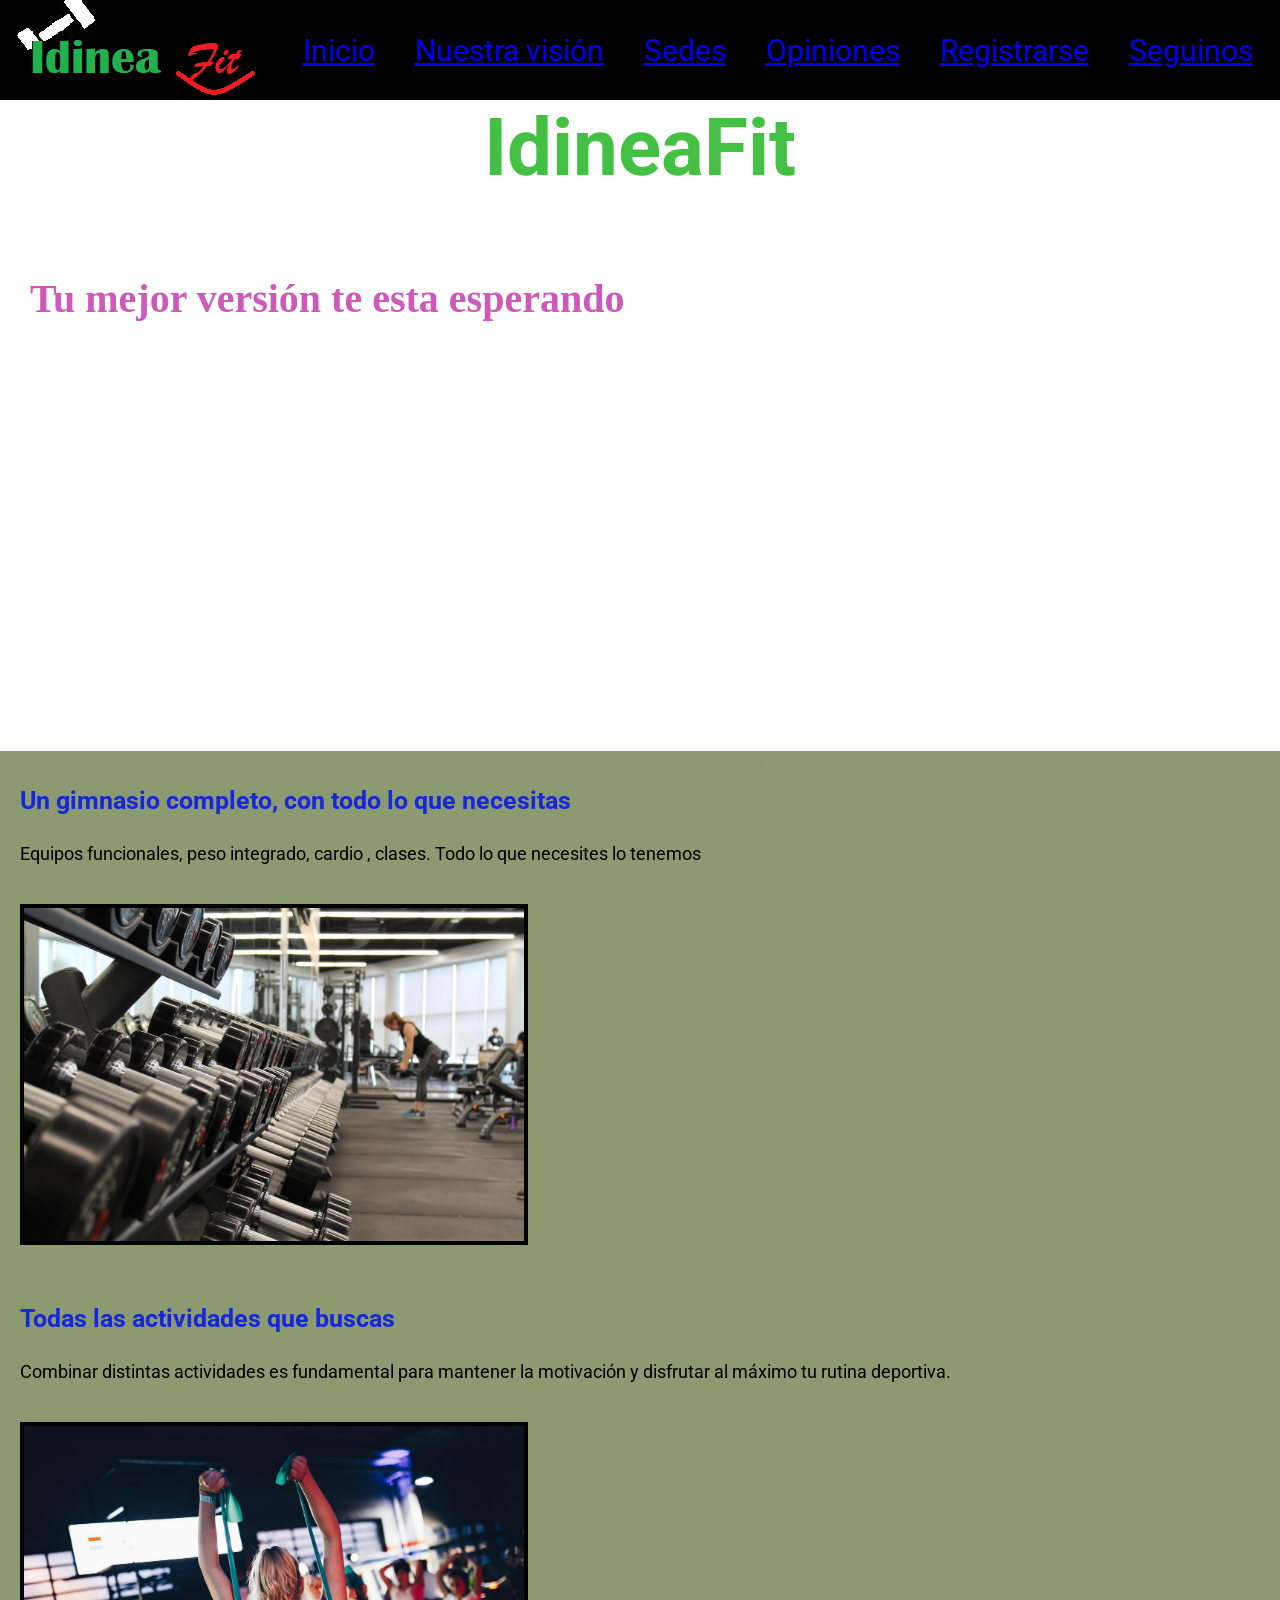
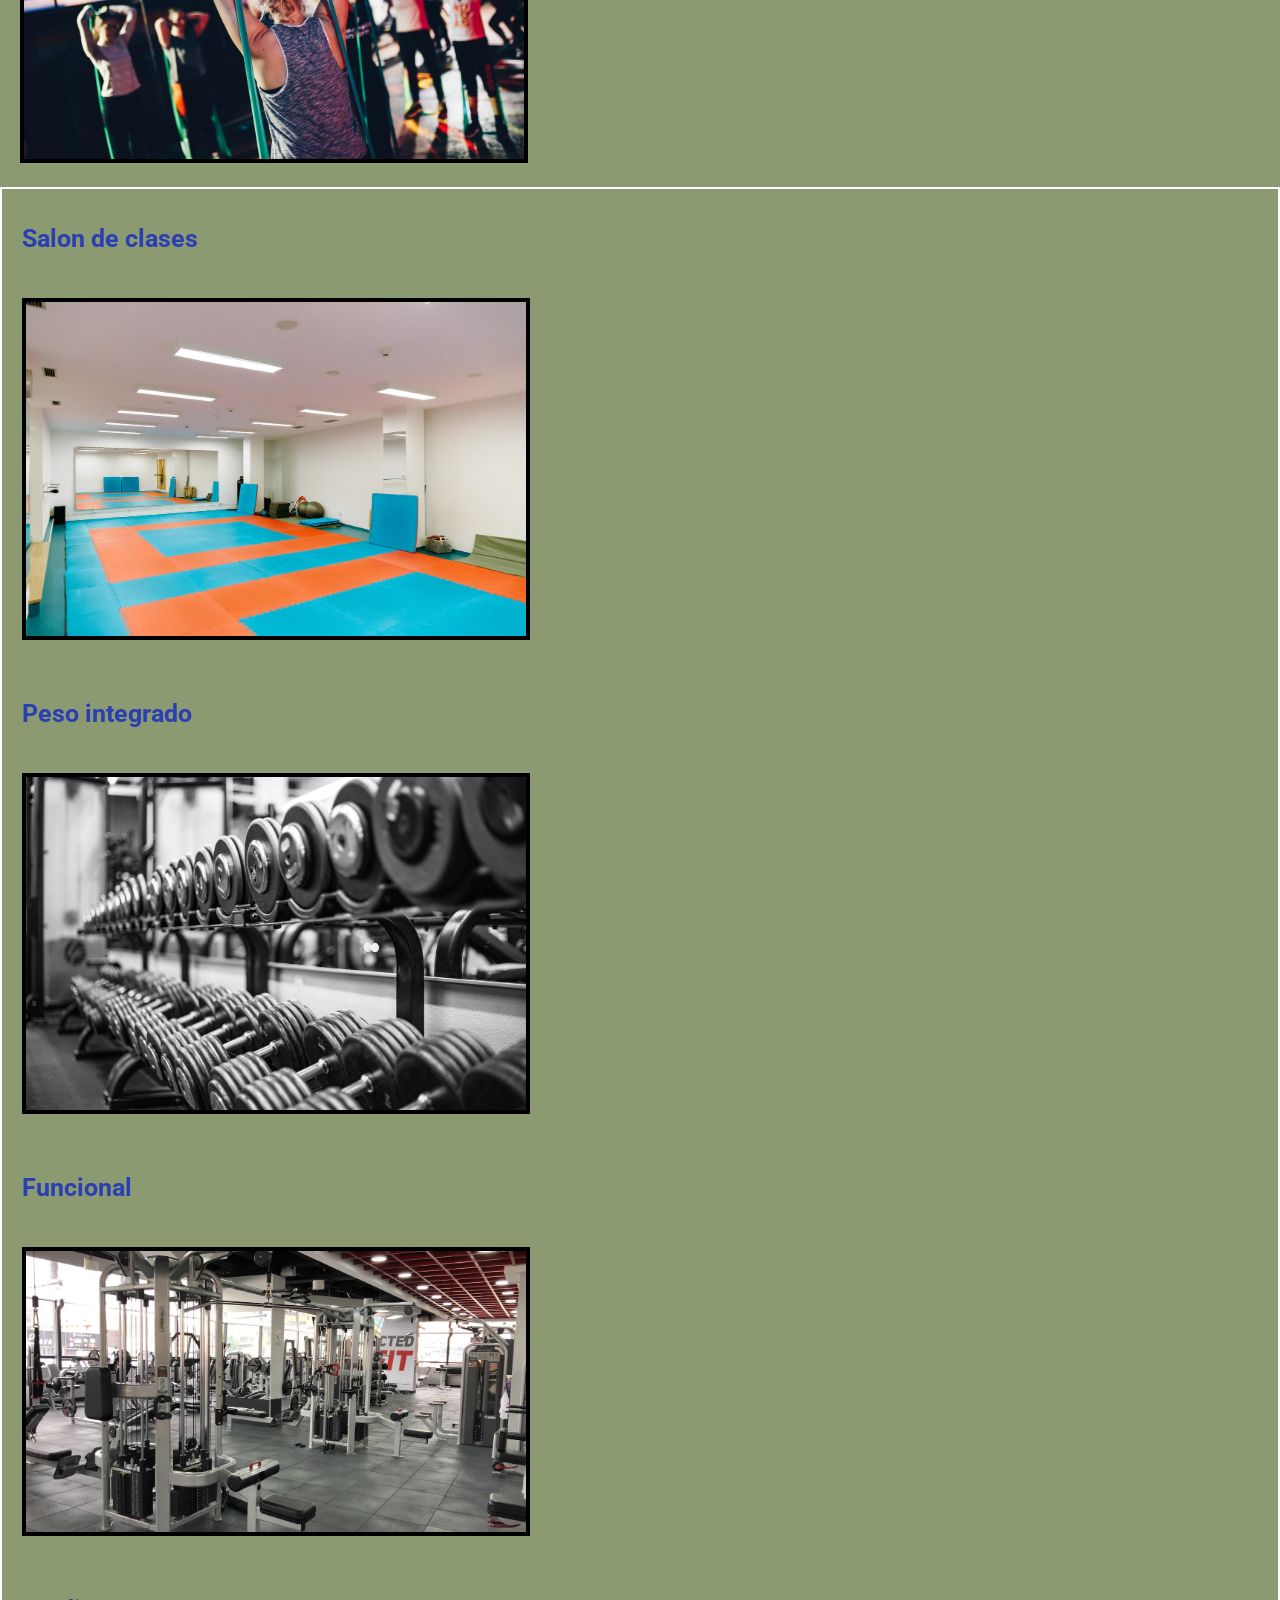
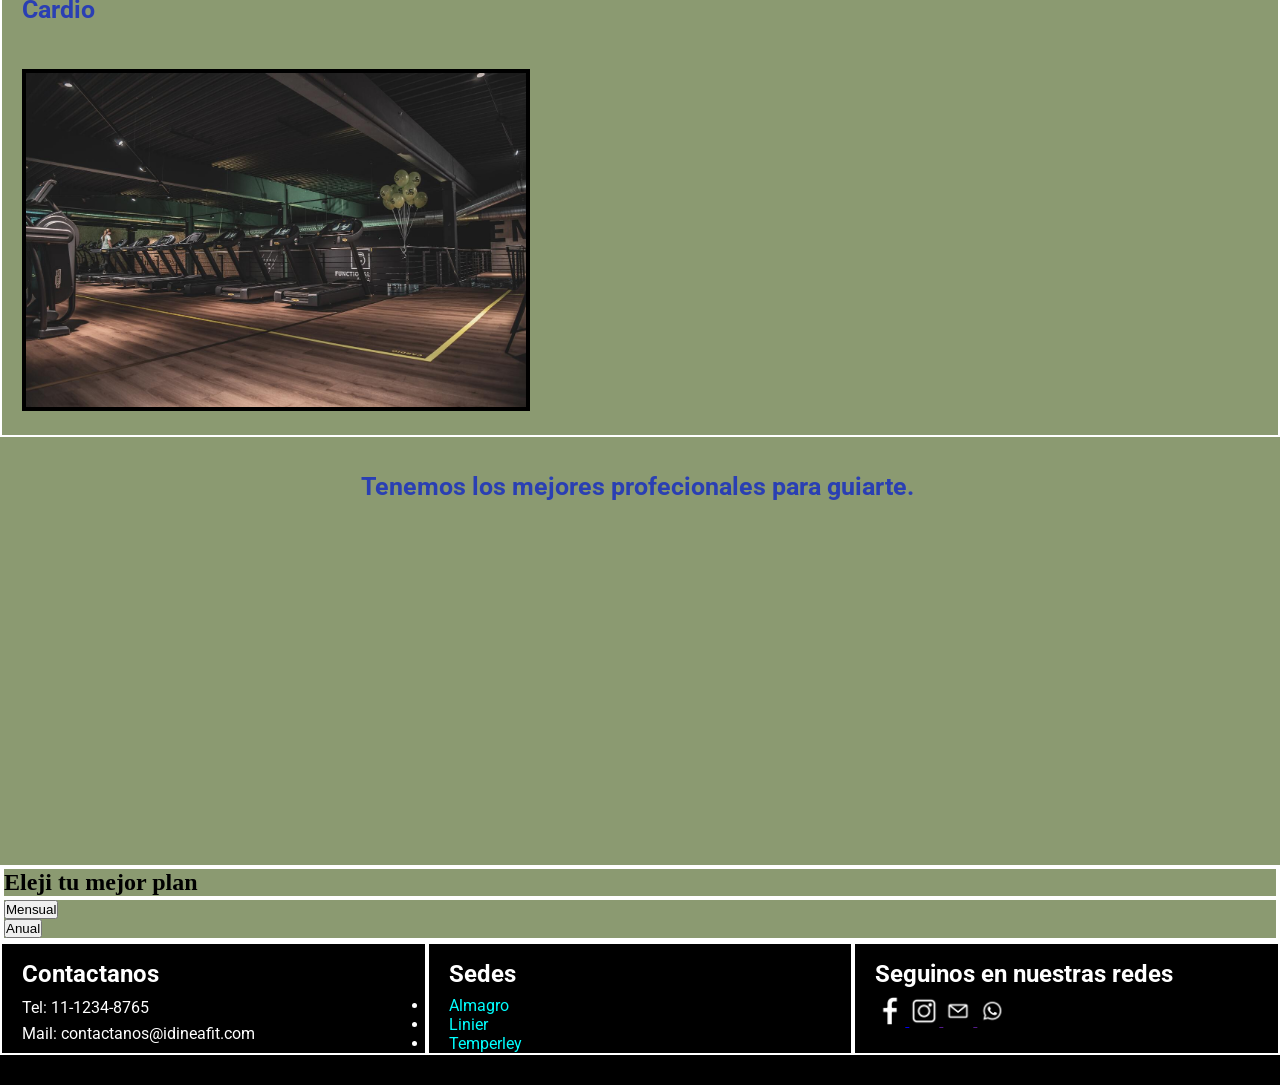
==== index.html @ 0bb71ebc "Comienzo de preentrega2" ====
<!DOCTYPE html>
<html lang="es">
<head>
    <meta charset="UTF-8">
    <meta http-equiv="X-UA-Compatible" content="IE=edge">
    <meta name="viewport" content="width=device-width, initial-scale=1.0">
    <link rel="shortcut icon" href="./recursos/iconos/pesa.png" type="image/x-icon">
    <link rel="stylesheet" href="./css/estilo.css">

    <title>IdineaFit</title>
</head>

<body>
    <nav class="navbar">
        <a href="#"><img src="./recursos/iconos/Idinea-logo.png" alt="logo-IdineaFit"></a>
        <ul class="navbar-list">
            <li class="navbar-list__link"><a href="#">Inicio</a></li>
            <li class="navbar-list__link"><a href="./sitio/nuestra-visión.html">Nuestra visión</a></li>
            <li class="navbar-list__link"><a href="./sitio/sedes.html">Sedes</a></li>
            <li class="navbar-list__link"><a href="./sitio/opiniones.html">Opiniones</a></li>
            <li class="navbar-list__link"><a href="./sitio/registrarse.html">Registrarse</a></li>
            <li class="navbar-list__link"><a href="#redes">Seguinos</a></li>
        </ul>  
    </nav>

    <header class="estilo-header">
        <h1>IdineaFit</h1>
        <p>Tu mejor versión te esta esperando</p>
        <!--antes era una imagen, ahora lo coloque como fondo en css
        <img src="./Recursos/Imagenes/prin_Gimnasio.jpg" alt="foto-ejercitando" width="1300px">-->
    </header>

    <main>
        <section >
            <article>
                <h2>Un gimnasio completo, con todo lo que necesitas</h2>
                <p>Equipos funcionales, peso integrado, cardio , clases. Todo lo que necesites lo tenemos</p>
                <img src="./recursos/imagenes/TodoNecesitas_Gimnasio.jpg" alt="equipos-gimnasio" width="500px">
            </article>
            <article>
                <h2>Todas las actividades que buscas</h2>
                <p>Combinar distintas actividades es fundamental para mantener la motivación y disfrutar al máximo tu rutina deportiva.</p>
                <img src="./recursos/imagenes/Actividades_Gimnasio.jpg" alt="gimnasio-actividades" width="500px">
            </article>
            <div class="img2k">
                <article>
                    <h3>Salon de clases</h3>
                    <img src="./recursos/imagenes/Salon de clases_Gimnasio.jpg" alt="Salon-gimnasio" width="500px">
                </article>
                <article>
                    <h3>Peso integrado</h3>
                    <img src="./recursos/imagenes/PesoIntegrado_Gimnasio.jpg" alt="Pesas-gimnasio" width="500px">
                </article>
                <article>
                    <h3>Funcional</h3>
                    <img src="./recursos/imagenes/Funcional_Gimnasio.jpg" alt="maquinas-gimnasio" width="500px">
                </article>
                <article>
                    <h3>Cardio</h3>
                    <img src="./recursos/imagenes/Cardio_Gimnasio.jpg" alt="bicicletas-fijas" width="500px">
                </article>
            </div>
        </section>
    </main>
        <section>
            <article>
            <h3 class="titulo-profe" >Tenemos los mejores profecionales para guiarte.</h3>
            <iframe class="video-profe" width="560" height="315" src="https://www.youtube.com/embed/HUe2Vu-DCJo?start=18" title="YouTube video player" frameborder="0" allow="accelerometer; autoplay; clipboard-write; encrypted-media; gyroscope; picture-in-picture; web-share" allowfullscreen></iframe>
            </article>
        </section>
        
        <section>
            <div class="container mejor-plan">
                <div>
                    <h2>Eleji tu mejor plan</h2>
                </div>
                <div class="plan">
                    <form action="./pagina/registro.html">
                        <button class="button">Mensual</button>
                    </form>
    
                    <form action="./pagina/registro.html">
                        <button class="button">Anual</button>
                    </form>
                </div>
            </div>
        </section>



    <footer class="pie">
        <div>
            <h4>Contactanos</h4>
            <p>Tel: 11-1234-8765</p>
            <p>Mail: contactanos@idineafit.com</p>
        </div>

        <div>
            <h4>Sedes</h4>
            <ul >
                <li><a class="sedes-pie" href="./sitio/sedes.html">Almagro</a></li>
                <li><a class="sedes-pie" href="./sitio/sedes.html">Linier</a></li>
                <li><a class="sedes-pie" href="./sitio/sedes.html">Temperley</a></li>
            </ul>
        </div>

        <div>
            <h4>Seguinos en nuestras redes</h4>
            <Nav id="redes">
                <a href=" ">
                    <img class="img-face" src="./recursos/iconos/facebook-white.png" alt="Facebook" width="30px">
                </a>
                <a href="">
                    <img src="./recursos/iconos/instagram-white.png" alt="Instagram" width="30px">
                </a>
                <a href="">
                    <img src="./recursos/iconos/email-white.png" alt="Mail" width="30px">
                </a>
                <a href="">
                    <img src="./recursos/iconos/whatsapp-white.png" alt="Whatsapp" width="30px">
                </a>
            </Nav>
        </div>
</footer>


</body>
</html>
---- css/estilo.css ----
/*Fuente*/
@import url('https://fonts.googleapis.com/css2?family=Heebo:wght@600&family=Roboto&display=swap');


*{
    margin: 0px;
    padding: 0px;

}
/*comienza nav*/
.navbar {
    background-color: black;
    color: white;
    font-size: 30px;
    height: 100px;
    margin-bottom: 1px;

    display: flex;
    flex-direction: column;
    flex-wrap: wrap;
    justify-content: center;
    align-items: center;
    
}
.navbar-list {

    display: flex;
    flex-direction: row;
    flex-wrap: wrap;
    list-style-type: none;
}
.navbar-list__link {
    text-decoration: none;
    font-family: 'Heebo', sans-serif;
    font-family: 'Roboto', sans-serif;
    color: blueviolet;
    margin: 20px;
    /*
    border: 5px solid rgba(137, 43, 226, 0.445);*/
}


a:hover {

    background-color: red;
    color: white;
    border-radius: 5px;
    

}

/*finaliza nav*/

/*comienza header*/
.estilo-header {
    background-image: url("../Recursos/Imagenes/prin_Gimnasio.jpg");
    background-size: cover;
    background-repeat: no-repeat;
    width: 100%;
    height: 650px;
}
h1{
    font-family: 'Heebo', sans-serif;
    font-family: 'Roboto', sans-serif;
    font-size: 80px;
    font-weight: bold;
    color: rgba(21, 177, 21, 0.80);
    text-align: center;
}
.estilo-header p {
    margin-left: 30px;
    margin-top: 80px;
    font-size: 40px;
    font-weight: 900;
    color: rgba(197, 64, 175, 0.87);

}
/*finaliza header*/

/*comienzo section*/
section {
    background-color: rgba(85, 107, 47, 0.678);
}
article h2 {
    padding: 35px 25px 8px 20px;
    font-family: 'Heebo', sans-serif;
    font-family: 'Roboto', sans-serif;
    font-size: 25px;
    color: rgb(20, 40, 216);
}
article img{
    border: 4px solid #000000;
    margin: 20px;
}
article h3 {
    padding: 35px 25px 25px 20px;
    font-size: 25px;
    font-family: 'Heebo', sans-serif;
    font-family: 'Roboto', sans-serif;
    color: rgb(42, 63, 179);
}
article p {
    padding: 20px;
    font-size: 18px;
    font-family: 'Heebo', sans-serif;
    font-family: 'Roboto', sans-serif;
}
.img2k {
    display: grid;
    grid-template-columns: repeat(2 1fr);

}

.titulo-profe {
    text-align: center;
}
.video-profe {
    margin-left: 30%;
    padding-bottom: 20px;
}

/*finalizo section*/

/*comienza footer*/
div{
    border: white 2px solid;
}

.pie {
    font-family: 'Heebo', sans-serif;
    font-family: 'Roboto', sans-serif;
    font-size: 16px;
    background-color: black;
    color: white;
    padding-bottom: 30px;
    display: grid;
    grid-template-columns: 1fr 1fr 1fr;
    
}
.pie h4 {
    font-family: 'Heebo', sans-serif;
    font-family: 'Roboto', sans-serif;
        font-size: 24px;
        margin-left: 20px;
        padding: 16px 0px 8px 0px;
}
.pie p {
    font-family: 'Heebo', sans-serif;
    font-family: 'Roboto', sans-serif;
    margin-left: 20px;
    padding: 2px 0px 5px 0px;
}

.sedes-pie{
    font-family: 'Heebo', sans-serif;
    font-family: 'Roboto', sans-serif;
    margin-left: 20px;
    text-decoration: none;
    color: aqua;
}

.img-face{
    margin-left: 20px;
}
/*fin footer*/

/*flexbox*/
/*
.flex-conteiner {
    font-family: 'Heebo', sans-serif;
    font-family: 'Roboto', sans-serif;
    color: #000000;
    border: 1px solid red;
    background-color: azure;
    padding: 10px;
    margin: 20px;
    
    /*propiedades de la caja
    /*activamos flexBox
    display: flex;
    flex-direction: column;
    /*difine el sim desbordan o no las cajas
    flex-wrap: nowrap;

    justify-content: center;
    
    align-items: center;

    align-content: flex-end;


}
.flex-conteiner img {
    width: 400px;
    height: 350px;
}

.caja1 {
    width: 100%;
    height: 75px;
    border: 1px solid green;
    margin: 5px;
    font-size: 40px;

    text-align: center;
    font-weight: bold;


    
}
.caja2 {
    width: 100%;
    height: 450px;
    border: 1px solid green;
    margin: 5px;

    text-align: center;
    font-weight: bold;

    display: flex;
    flex-direction: column;
    align-items: end;


}
.caja3 {
    width: 100%;
    height: 450px;
    border: 1px solid green;
    margin: 5px;

    text-align: center;
    font-weight: bold;
    align-items: flex-start;

}
.caja4 {
    width: 100%;
    height: 450px;
    border: 1px solid green;
    margin: 5px;

    text-align: center;
    font-weight: bold;

}
*/
/*mediaQueries*/
@media screen and (max-width: 480px) {
    
}
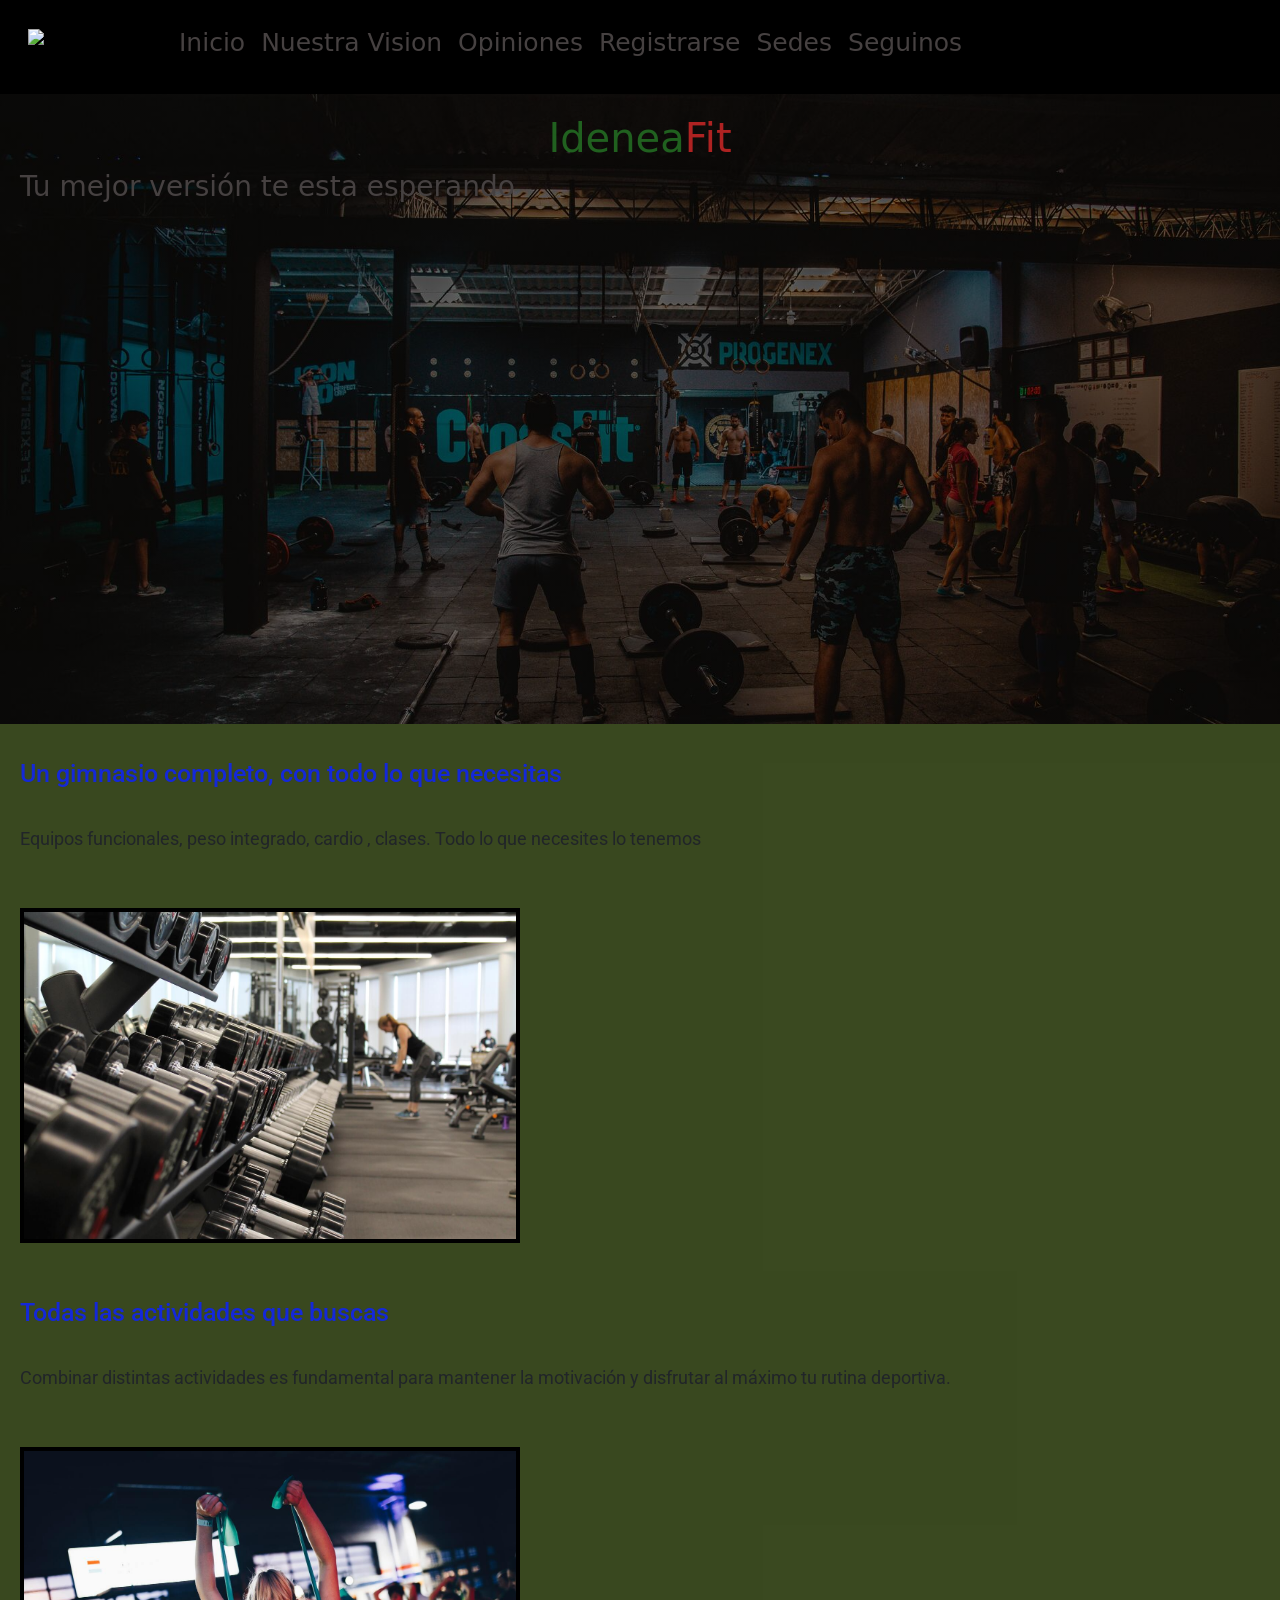
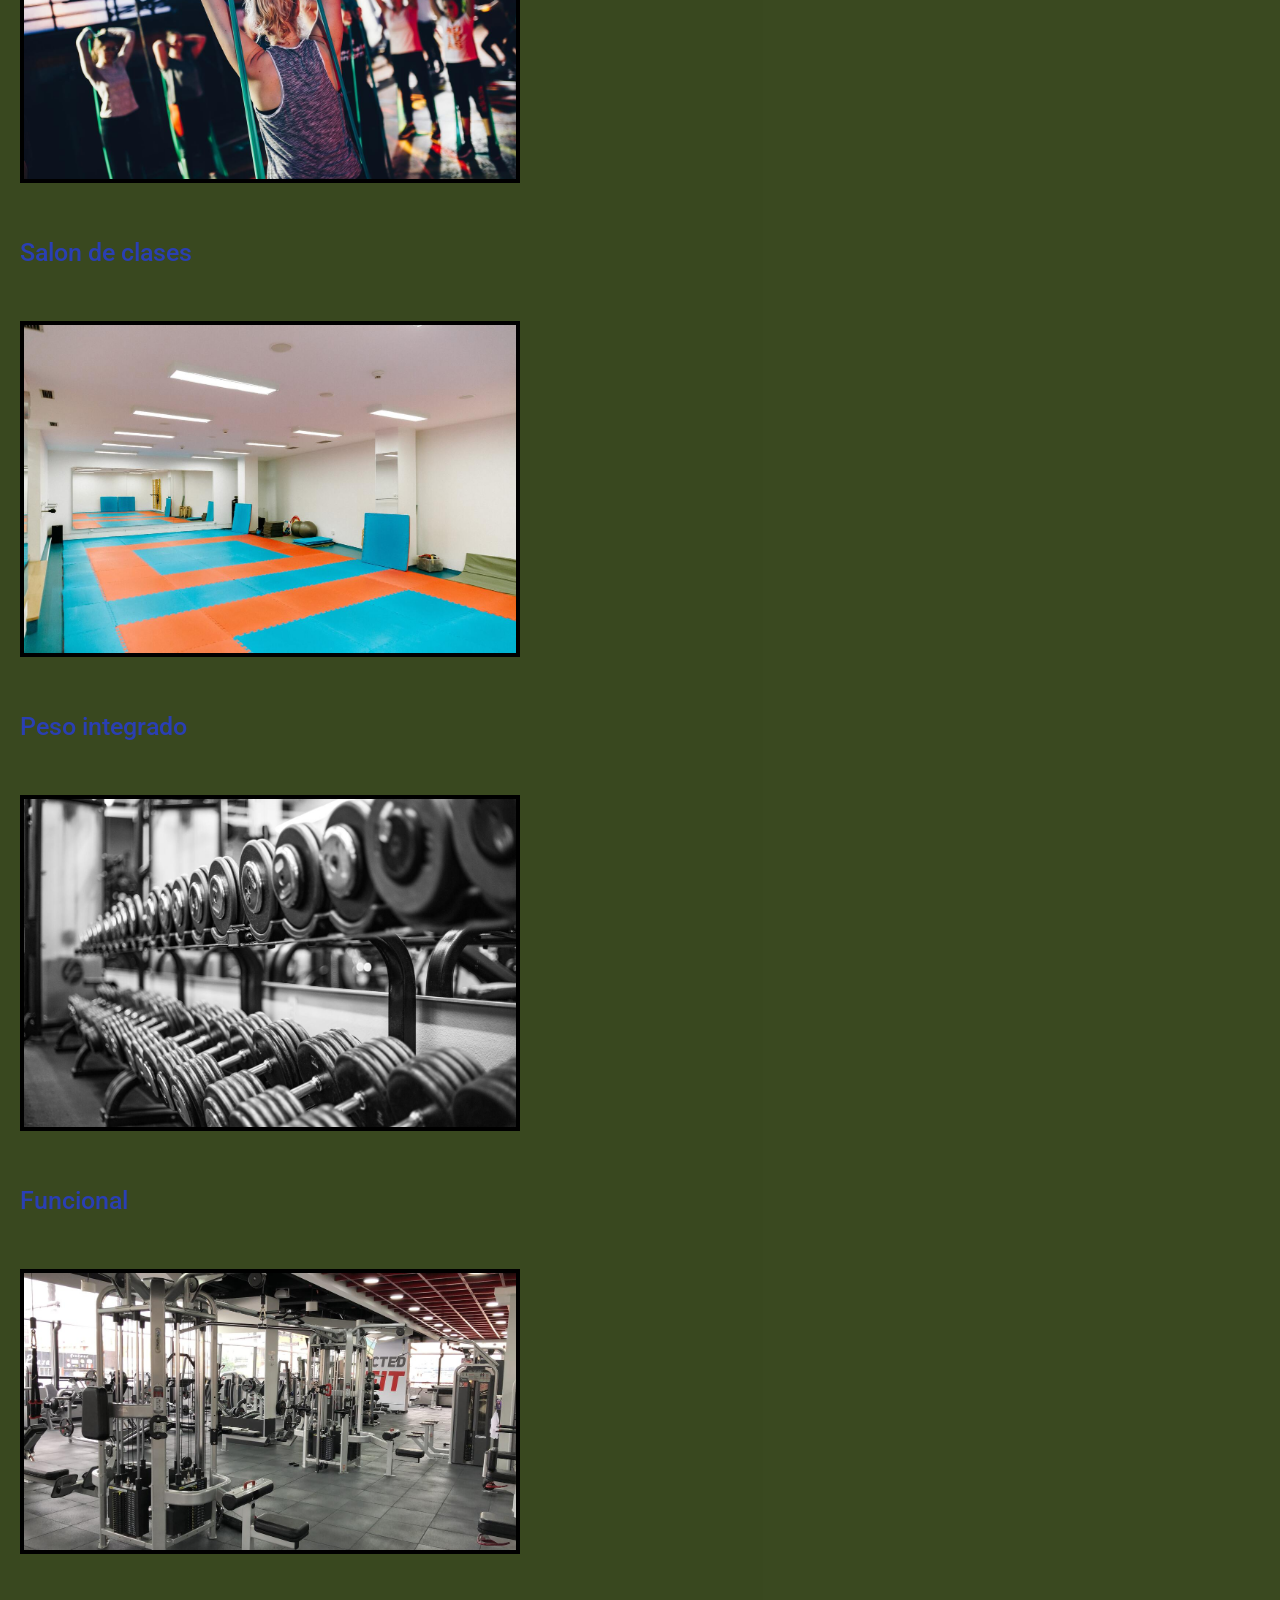
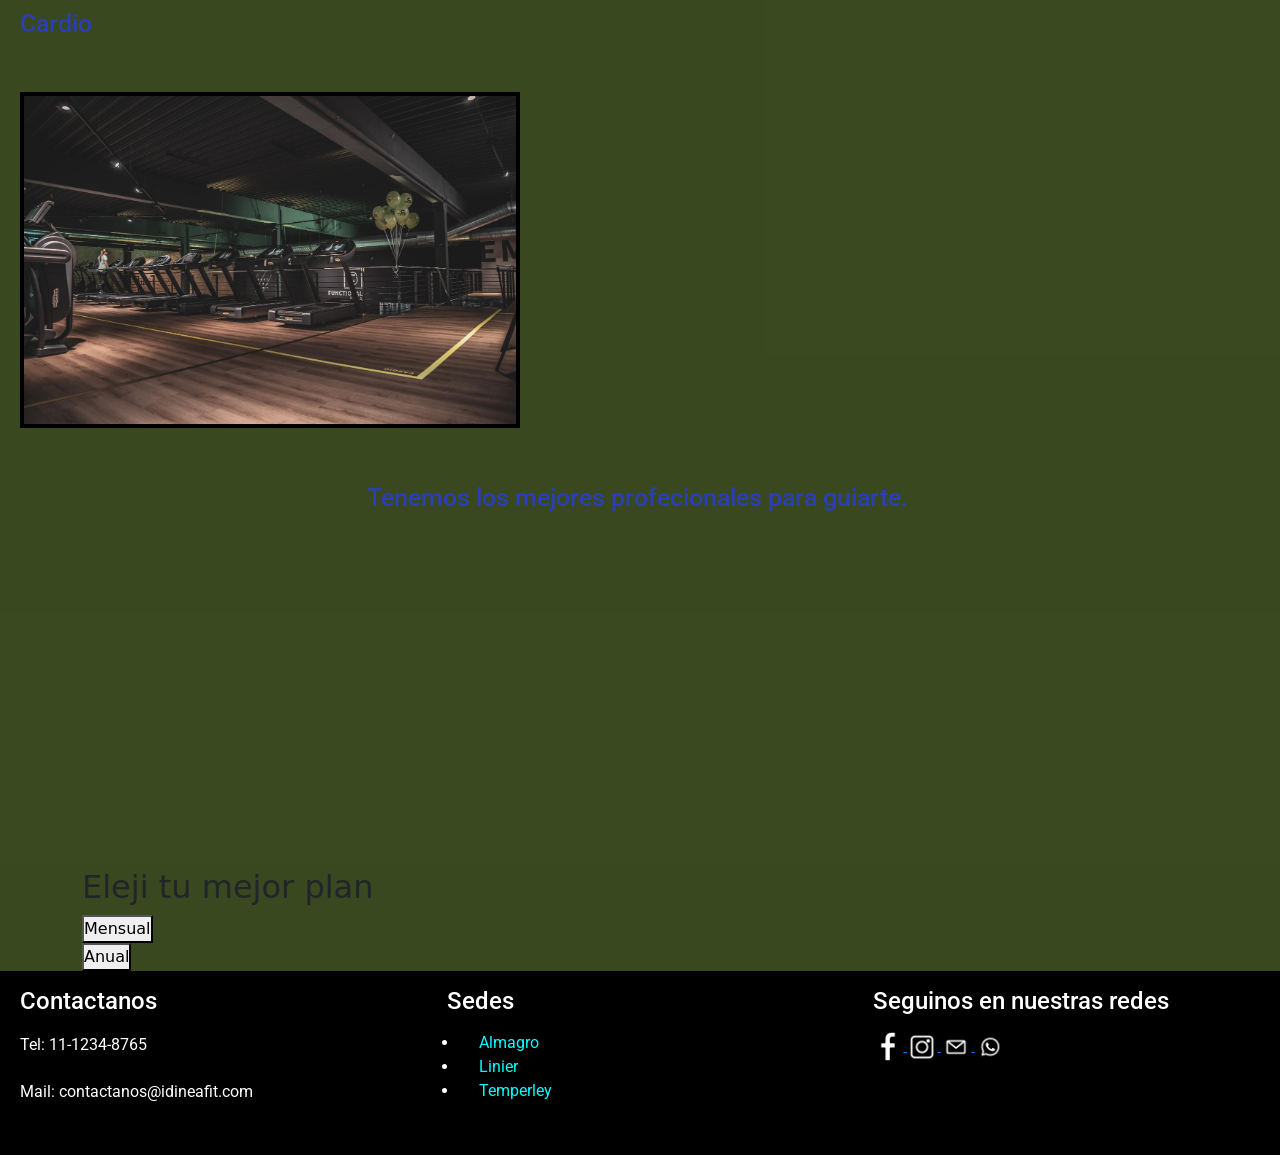
==== commit 6c5124b7: "Actualizacion navbar en el index con bootstrap" ====
--- a/index.html
+++ b/index.html
@@ -5,30 +5,51 @@
     <meta http-equiv="X-UA-Compatible" content="IE=edge">
     <meta name="viewport" content="width=device-width, initial-scale=1.0">
     <link rel="shortcut icon" href="./recursos/iconos/pesa.png" type="image/x-icon">
+    <link href="https://cdn.jsdelivr.net/npm/bootstrap@5.3.0-alpha1/dist/css/bootstrap.min.css" rel="stylesheet" integrity="sha384-GLhlTQ8iRABdZLl6O3oVMWSktQOp6b7In1Zl3/Jr59b6EGGoI1aFkw7cmDA6j6gD" crossorigin="anonymous">
     <link rel="stylesheet" href="./css/estilo.css">
 
     <title>IdineaFit</title>
 </head>
 
 <body>
-    <nav class="navbar">
-        <a href="#"><img src="./recursos/iconos/Idinea-logo.png" alt="logo-IdineaFit"></a>
-        <ul class="navbar-list">
-            <li class="navbar-list__link"><a href="#">Inicio</a></li>
-            <li class="navbar-list__link"><a href="./sitio/nuestra-visión.html">Nuestra visión</a></li>
-            <li class="navbar-list__link"><a href="./sitio/sedes.html">Sedes</a></li>
-            <li class="navbar-list__link"><a href="./sitio/opiniones.html">Opiniones</a></li>
-            <li class="navbar-list__link"><a href="./sitio/registrarse.html">Registrarse</a></li>
-            <li class="navbar-list__link"><a href="#redes">Seguinos</a></li>
-        </ul>  
+    <!--navbar con boostrap-->
+    <nav class="navbar navbar-expand-lg p-3 mb-2 bg-black text-white">
+        <div class="container-fluid">
+        <a class="navbar-brand" href="#"><img width="50px" src="./recursos/iconos/idinea-logo.png" alt="idinea-logo"></a>
+        <button class="navbar-toggler" type="button" data-bs-toggle="collapse" data-bs-target="#navbarSupportedContent" aria-controls="navbarSupportedContent" aria-expanded="false" aria-label="Toggle navigation">
+            <span class="navbar-toggler-icon btn btn-secondary"></span>
+        </button>
+        <div class="collapse navbar-collapse" id="navbarSupportedContent">
+            <ul class="navbar-nav">
+            <li class="nav-item">
+                <a class="nav-link " aria-current="page" href="#">Inicio</a>
+            </li>
+            <li class="nav-item">
+                <a class="nav-link" href="./pagina/nuestra-vision.html">Nuestra Vision</a>
+            </li>
+            <li class="nav-item">
+                <a class="nav-link" href="./pagina/opiniones.html">Opiniones</a>
+            </li>
+            <li class="nav-item">
+                <a class="nav-link" href="/pagina/registrarse.html">Registrarse</a>
+            </li>
+            <li class="nav-item">
+                <a class="nav-link" href="./pagina/sedes.html">Sedes</a>
+            </li>
+            <li class="nav-item">
+                <a class="nav-link" href="#redes">Seguinos</a>
+            </li>
+            </ul>
+        </div>
+        </div>
     </nav>
 
-    <header class="estilo-header">
-        <h1>IdineaFit</h1>
-        <p>Tu mejor versión te esta esperando</p>
-        <!--antes era una imagen, ahora lo coloque como fondo en css
-        <img src="./Recursos/Imagenes/prin_Gimnasio.jpg" alt="foto-ejercitando" width="1300px">-->
-    </header>
+
+    <div class=" frase">
+        <h1><span class="idenea">Idenea</span><span class="fit">Fit</span></h1>
+        <h3>Tu mejor versión te esta esperando</h3>
+    </div>
+</header>
 
     <main>
         <section >
@@ -123,6 +144,7 @@
         </div>
 </footer>
 
+<script src="https://cdn.jsdelivr.net/npm/bootstrap@5.3.0-alpha1/dist/js/bootstrap.bundle.min.js" integrity="sha384-w76AqPfDkMBDXo30jS1Sgez6pr3x5MlQ1ZAGC+nuZB+EYdgRZgiwxhTBTkF7CXvN" crossorigin="anonymous"></script>
 
 </body>
 </html>
--- a/css/estilo.css
+++ b/css/estilo.css
@@ -5,77 +5,57 @@
 *{
     margin: 0px;
     padding: 0px;
-
-}
-/*comienza nav*/
-.navbar {
+}
+
+body{
     background-color: black;
-    color: white;
-    font-size: 30px;
-    height: 100px;
-    margin-bottom: 1px;
-
-    display: flex;
-    flex-direction: column;
-    flex-wrap: wrap;
-    justify-content: center;
-    align-items: center;
-    
-}
-.navbar-list {
-
-    display: flex;
-    flex-direction: row;
-    flex-wrap: wrap;
-    list-style-type: none;
-}
-.navbar-list__link {
-    text-decoration: none;
-    font-family: 'Heebo', sans-serif;
-    font-family: 'Roboto', sans-serif;
-    color: blueviolet;
-    margin: 20px;
-    /*
-    border: 5px solid rgba(137, 43, 226, 0.445);*/
-}
-
-
-a:hover {
-
-    background-color: red;
-    color: white;
-    border-radius: 5px;
-    
-
-}
-
-/*finaliza nav*/
-
-/*comienza header*/
-.estilo-header {
-    background-image: url("../Recursos/Imagenes/prin_Gimnasio.jpg");
+}
+
+.idenea{color: rgba(40, 131, 40, 0.719);}
+.fit{color: rgba(238, 44, 44, 0.719);}
+
+/*comienza navbar*/
+.navbar{
+    font-size: 25px;
+    padding: 10px 15px;
+}
+.navbar-nav{
+    align-items: start;
+
+}
+.nav-link{
+    color: rgb(70, 65, 65);
+    font-size: 25px;
+}
+.nav-link:hover{
+    color: purple;
+    text-decoration: underline;
+    text-decoration-color: purple;
+}
+/*finaliza navbar*/
+
+/*Hero*/
+.frase{
+    background-position: center center;
     background-size: cover;
     background-repeat: no-repeat;
-    width: 100%;
-    height: 650px;
-}
-h1{
-    font-family: 'Heebo', sans-serif;
-    font-family: 'Roboto', sans-serif;
-    font-size: 80px;
-    font-weight: bold;
-    color: rgba(21, 177, 21, 0.80);
-    text-align: center;
-}
-.estilo-header p {
-    margin-left: 30px;
-    margin-top: 80px;
-    font-size: 40px;
-    font-weight: 900;
-    color: rgba(197, 64, 175, 0.87);
-
-}
-/*finaliza header*/
+
+    height: 70vh;
+
+    text-align: center;
+    color: rgb(70, 65, 65);
+    padding: 20px;
+
+    background-image: linear-gradient(
+        0deg,
+        rgba(0,0,0,0.5),
+        rgba(0,0,0,0.5)),
+    url(../recursos/imagenes/heroe-image.jpg);
+}
+.frase h3{
+    text-align: start;
+}
+
 
 /*comienzo section*/
 section {
@@ -122,9 +102,6 @@
 /*finalizo section*/
 
 /*comienza footer*/
-div{
-    border: white 2px solid;
-}
 
 .pie {
     font-family: 'Heebo', sans-serif;
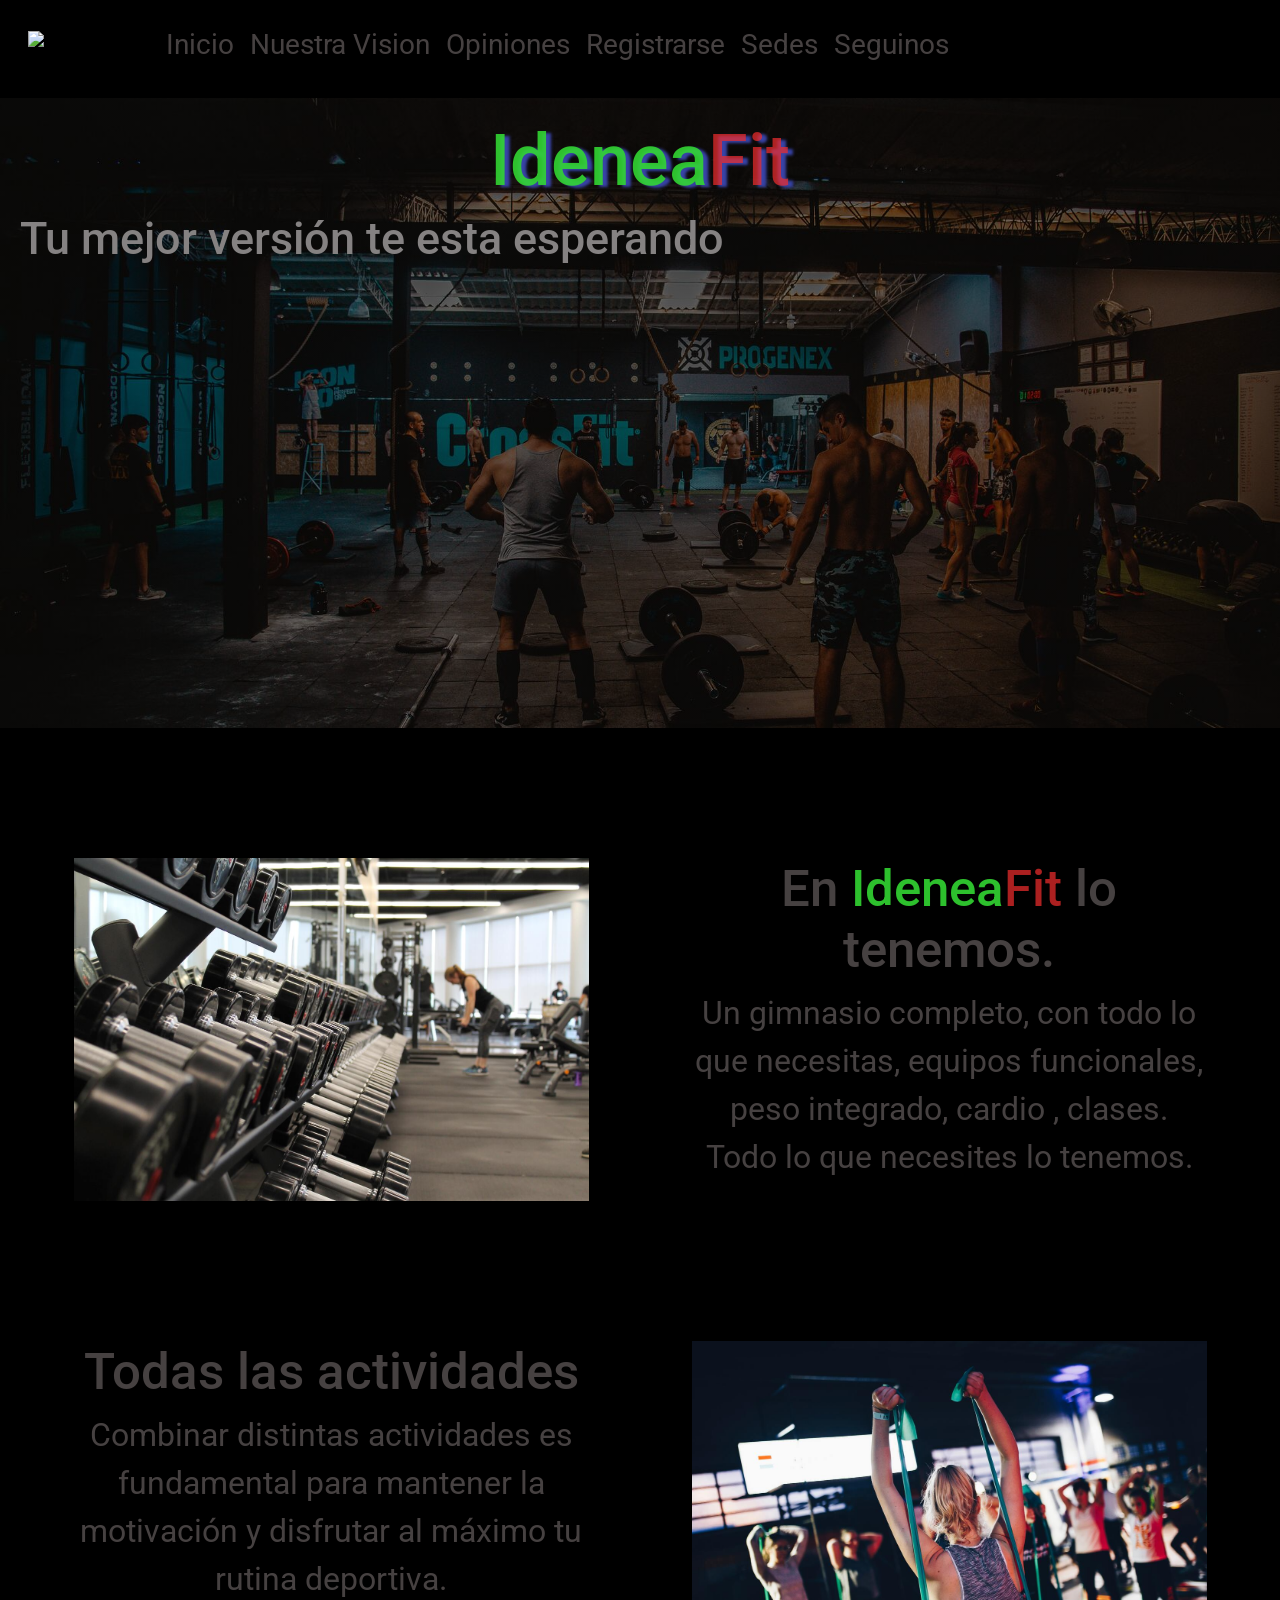
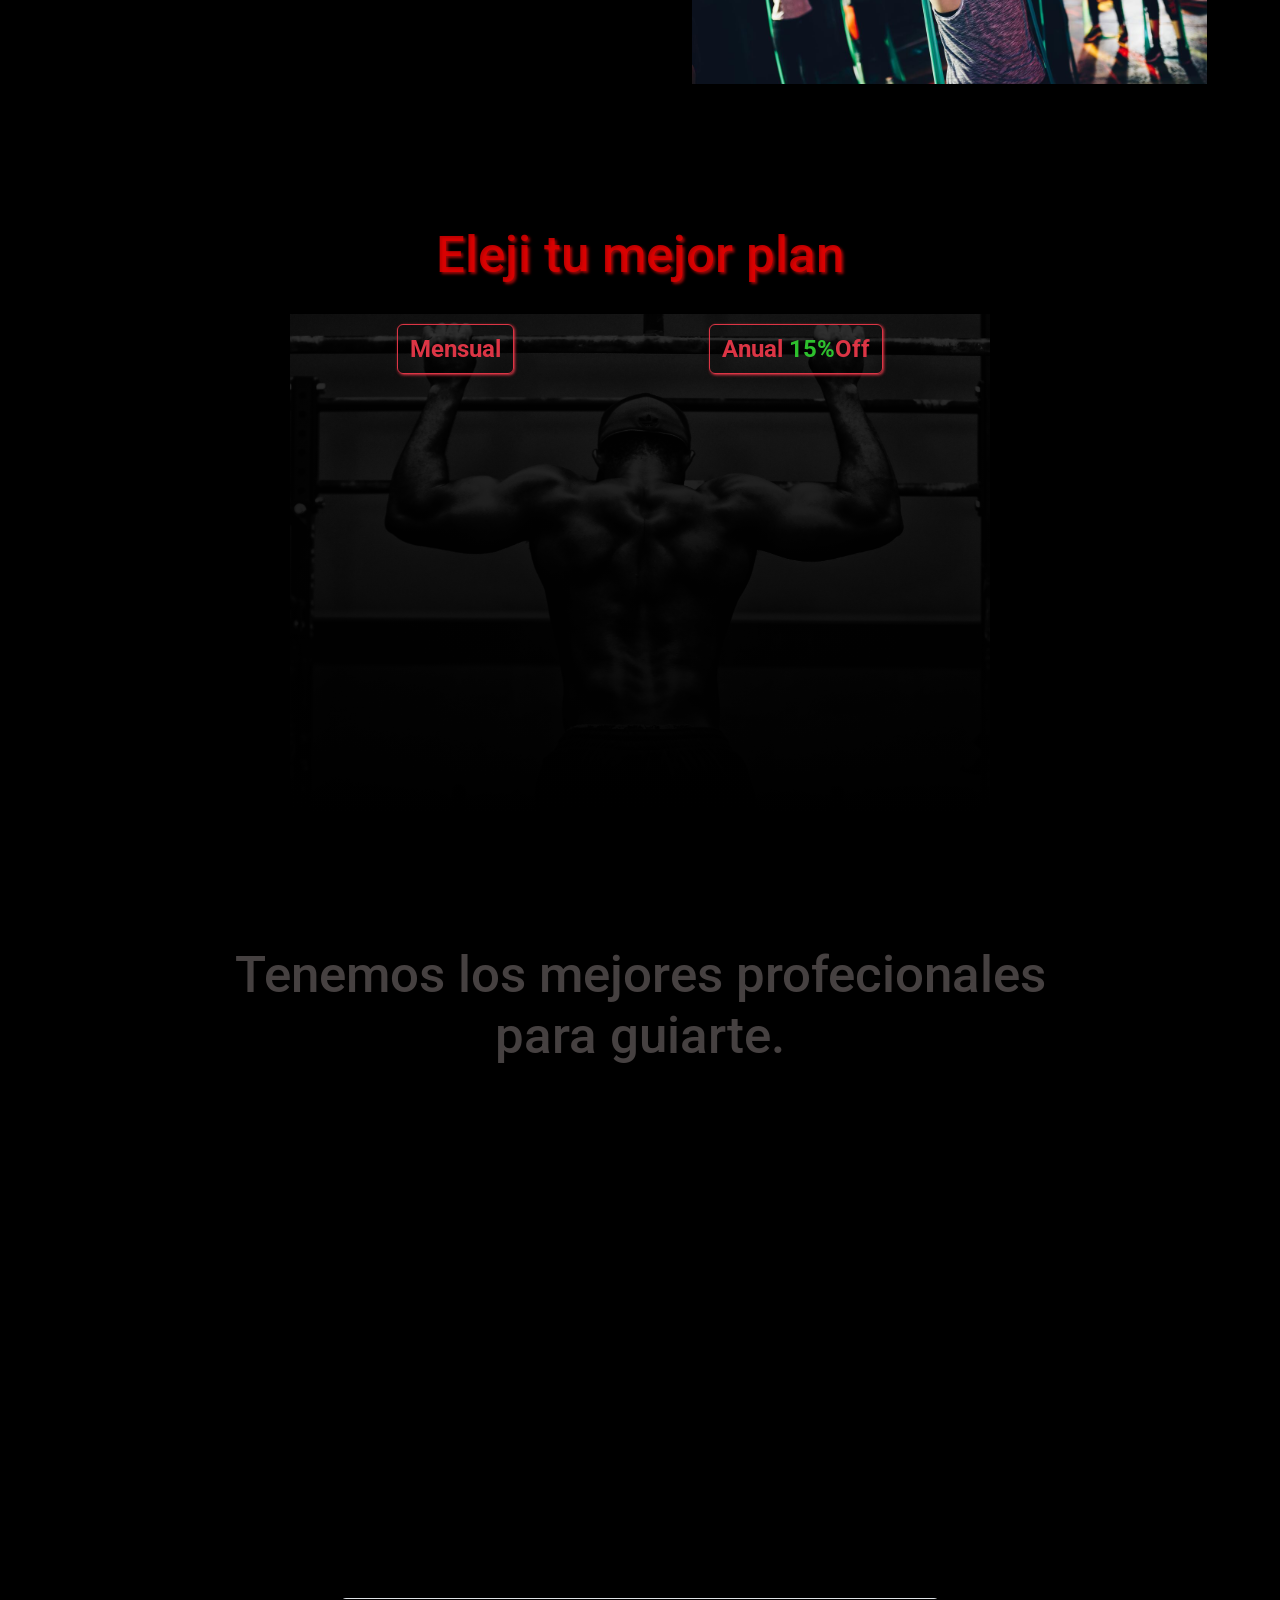
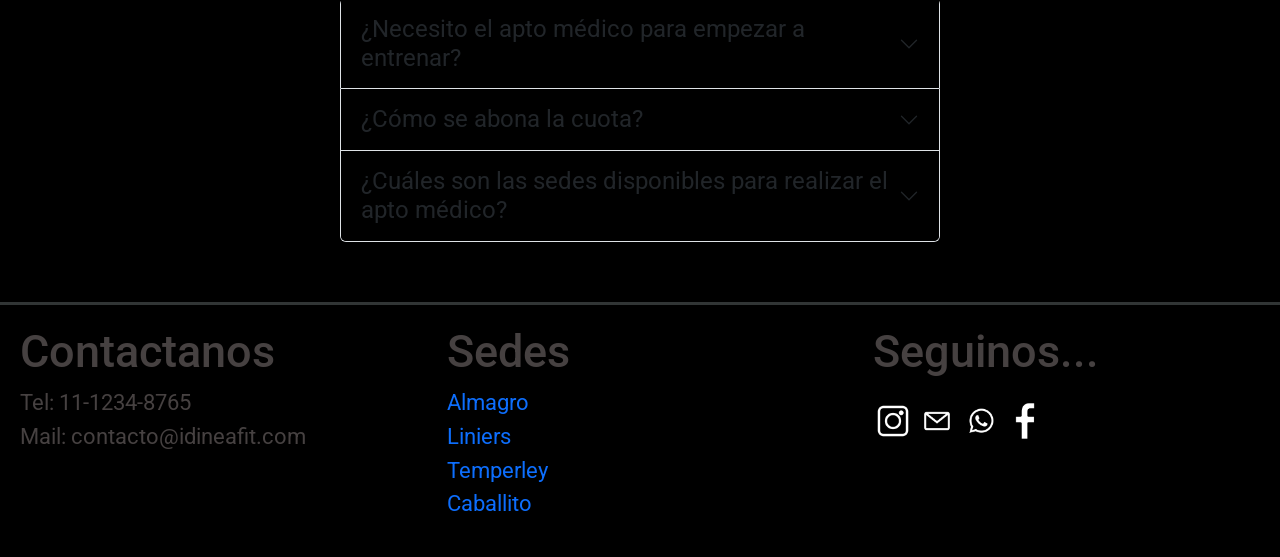
==== commit 719f12b2: "actualice paginas de opiniones y sedes usando grid de bootstrap" ====
--- a/index.html
+++ b/index.html
@@ -12,139 +12,189 @@
 </head>
 
 <body>
+
+    <header>
     <!--navbar con boostrap-->
-    <nav class="navbar navbar-expand-lg p-3 mb-2 bg-black text-white">
-        <div class="container-fluid">
-        <a class="navbar-brand" href="#"><img width="50px" src="./recursos/iconos/idinea-logo.png" alt="idinea-logo"></a>
-        <button class="navbar-toggler" type="button" data-bs-toggle="collapse" data-bs-target="#navbarSupportedContent" aria-controls="navbarSupportedContent" aria-expanded="false" aria-label="Toggle navigation">
-            <span class="navbar-toggler-icon btn btn-secondary"></span>
-        </button>
-        <div class="collapse navbar-collapse" id="navbarSupportedContent">
-            <ul class="navbar-nav">
-            <li class="nav-item">
-                <a class="nav-link " aria-current="page" href="#">Inicio</a>
-            </li>
-            <li class="nav-item">
-                <a class="nav-link" href="./pagina/nuestra-vision.html">Nuestra Vision</a>
-            </li>
-            <li class="nav-item">
-                <a class="nav-link" href="./pagina/opiniones.html">Opiniones</a>
-            </li>
-            <li class="nav-item">
-                <a class="nav-link" href="/pagina/registrarse.html">Registrarse</a>
-            </li>
-            <li class="nav-item">
-                <a class="nav-link" href="./pagina/sedes.html">Sedes</a>
-            </li>
-            <li class="nav-item">
-                <a class="nav-link" href="#redes">Seguinos</a>
-            </li>
-            </ul>
-        </div>
-        </div>
-    </nav>
-
-
-    <div class=" frase">
-        <h1><span class="idenea">Idenea</span><span class="fit">Fit</span></h1>
-        <h3>Tu mejor versión te esta esperando</h3>
-    </div>
-</header>
-
+        <nav class="navbar navbar-expand-lg p-3 mb-2 bg-black text-white">
+            <div class="container-fluid">
+                <a class="navbar-brand" href="#"><img width="50px" src="./recursos/iconos/idinea-logo.png" alt="idinea-logo"></a>
+                <button class="navbar-toggler" type="button" data-bs-toggle="collapse" data-bs-target="#navbarSupportedContent" aria-controls="navbarSupportedContent" aria-expanded="false" aria-label="Toggle navigation">
+                    <span class="navbar-toggler-icon btn btn-secondary"></span>
+                </button>
+            <div class="collapse navbar-collapse" id="navbarSupportedContent">
+                <ul class="navbar-nav">
+                <li class="nav-item">
+                    <a class="nav-link " aria-current="page" href="#">Inicio</a>
+                </li>
+                <li class="nav-item">
+                    <a class="nav-link" href="./pagina/nuestra-vision.html">Nuestra Vision</a>
+                </li>
+                <li class="nav-item">
+                    <a class="nav-link" href="./pagina/opiniones.html">Opiniones</a>
+                </li>
+                <li class="nav-item">
+                    <a class="nav-link" href="/pagina/registrarse.html">Registrarse</a>
+                </li>
+                <li class="nav-item">
+                    <a class="nav-link" href="./pagina/sedes.html">Sedes</a>
+                </li>
+                <li class="nav-item">
+                    <a class="nav-link" href="#redes">Seguinos</a>
+                </li>
+                </ul>
+            </div>
+            </div>
+        </nav>
+
+        <div class="frase">
+            <h1><span class="idenea">Idenea</span><span class="fit">Fit</span></h1>
+            <h3>Tu mejor versión te esta esperando</h3>
+        </div>
+    </header>
+
+
+<!--boostrap main-->
     <main>
-        <section >
-            <article>
-                <h2>Un gimnasio completo, con todo lo que necesitas</h2>
-                <p>Equipos funcionales, peso integrado, cardio , clases. Todo lo que necesites lo tenemos</p>
-                <img src="./recursos/imagenes/TodoNecesitas_Gimnasio.jpg" alt="equipos-gimnasio" width="500px">
-            </article>
-            <article>
-                <h2>Todas las actividades que buscas</h2>
-                <p>Combinar distintas actividades es fundamental para mantener la motivación y disfrutar al máximo tu rutina deportiva.</p>
-                <img src="./recursos/imagenes/Actividades_Gimnasio.jpg" alt="gimnasio-actividades" width="500px">
-            </article>
-            <div class="img2k">
+        <div class="container-fluid mainidea">
+            <div class="d-flex justify-content-around flex-wrap mainidea-cajas">
+                <div class="col-12 col-md-5">
+                    <div>
+                        <img src="./recursos/imagenes/todo-netecesitas_gimnasio.jpg" class="card-img-top" alt="imagen todo los que necesitas">
+                    </div>
+                </div>
+                <div class="col-12 col-md-5">
+                    <h2>En <span class="idenea">Idenea</span><span class="fit">Fit</span> lo tenemos.</h2>
+                    <p>Un gimnasio completo, con todo lo que necesitas, equipos funcionales, peso integrado, cardio , clases. Todo lo que necesites lo tenemos.</p>
+                </div>
+            </div>
+            <div class="d-flex justify-content-around flex-wrap mainidea-cajas">
+                <div class="col-12 col-md-5">
+                    <h2>Todas las actividades</h2>
+                    <p>Combinar distintas actividades es fundamental para mantener la motivación y disfrutar al máximo tu rutina deportiva.</p>
+                </div>
+                <div class="col-12 col-md-5">
+                    <div>
+                        <img src="./recursos/imagenes/actividades-gimnasio.jpg" class="card-img-top" alt="imagen realizando actividades en el gimnasio">
+                    </div>
+                </div>
+            </div>
+        </div>
+    </main>
+
+
+<!--seccion planes-->
+    <section>
+        <div class="planes row">
+            <div class="text-center">
+                <h2>Eleji tu mejor plan</h2>
+            </div>
+            <div class="plan">
+                <div class="plan_tiempo">
+                    <div>
+                        <a href="./pagina/registrarse.html">                        
+                            <button type="button" class="btn btn-outline-danger">Mensual</button>
+                        </a>
+                    </div>
+                    <div>
+                        <a href="./pagina/registrarse.html">
+                            <button type="button" class="btn btn-outline-danger"">Anual<span class="idenea"> 15%</span>Off</button>
+                        </a>
+                    </div>
+                </div>
+            </div>
+        </div>
+    </section>
+
+
+<!--seccion profe, iframe de youtube-->
+    <section>
+        <div class="container">
+            <div class="profe">
                 <article>
-                    <h3>Salon de clases</h3>
-                    <img src="./recursos/imagenes/Salon de clases_Gimnasio.jpg" alt="Salon-gimnasio" width="500px">
+                    <h2 class="titulo-profe" >Tenemos los mejores profecionales para guiarte.</h2>
+                    <iframe class="video-profe"  width="296" height="166.5" src="https://www.youtube.com/embed/HUe2Vu-DCJo?start=19" title="YouTube video player" frameborder="0" allow="accelerometer; autoplay; clipboard-write; encrypted-media; gyroscope; picture-in-picture; web-share" allowfullscreen></iframe>
                 </article>
-                <article>
-                    <h3>Peso integrado</h3>
-                    <img src="./recursos/imagenes/PesoIntegrado_Gimnasio.jpg" alt="Pesas-gimnasio" width="500px">
-                </article>
-                <article>
-                    <h3>Funcional</h3>
-                    <img src="./recursos/imagenes/Funcional_Gimnasio.jpg" alt="maquinas-gimnasio" width="500px">
-                </article>
-                <article>
-                    <h3>Cardio</h3>
-                    <img src="./recursos/imagenes/Cardio_Gimnasio.jpg" alt="bicicletas-fijas" width="500px">
-                </article>
-            </div>
-        </section>
-    </main>
-        <section>
-            <article>
-            <h3 class="titulo-profe" >Tenemos los mejores profecionales para guiarte.</h3>
-            <iframe class="video-profe" width="560" height="315" src="https://www.youtube.com/embed/HUe2Vu-DCJo?start=18" title="YouTube video player" frameborder="0" allow="accelerometer; autoplay; clipboard-write; encrypted-media; gyroscope; picture-in-picture; web-share" allowfullscreen></iframe>
-            </article>
-        </section>
-        
-        <section>
-            <div class="container mejor-plan">
-                <div>
-                    <h2>Eleji tu mejor plan</h2>
-                </div>
-                <div class="plan">
-                    <form action="./pagina/registro.html">
-                        <button class="button">Mensual</button>
-                    </form>
-    
-                    <form action="./pagina/registro.html">
-                        <button class="button">Anual</button>
-                    </form>
-                </div>
-            </div>
-        </section>
-
-
-
-    <footer class="pie">
-        <div>
-            <h4>Contactanos</h4>
-            <p>Tel: 11-1234-8765</p>
-            <p>Mail: contactanos@idineafit.com</p>
-        </div>
-
-        <div>
-            <h4>Sedes</h4>
-            <ul >
-                <li><a class="sedes-pie" href="./sitio/sedes.html">Almagro</a></li>
-                <li><a class="sedes-pie" href="./sitio/sedes.html">Linier</a></li>
-                <li><a class="sedes-pie" href="./sitio/sedes.html">Temperley</a></li>
-            </ul>
-        </div>
-
-        <div>
-            <h4>Seguinos en nuestras redes</h4>
-            <Nav id="redes">
-                <a href=" ">
-                    <img class="img-face" src="./recursos/iconos/facebook-white.png" alt="Facebook" width="30px">
-                </a>
-                <a href="">
-                    <img src="./recursos/iconos/instagram-white.png" alt="Instagram" width="30px">
-                </a>
-                <a href="">
-                    <img src="./recursos/iconos/email-white.png" alt="Mail" width="30px">
-                </a>
-                <a href="">
-                    <img src="./recursos/iconos/whatsapp-white.png" alt="Whatsapp" width="30px">
-                </a>
-            </Nav>
-        </div>
-</footer>
-
-<script src="https://cdn.jsdelivr.net/npm/bootstrap@5.3.0-alpha1/dist/js/bootstrap.bundle.min.js" integrity="sha384-w76AqPfDkMBDXo30jS1Sgez6pr3x5MlQ1ZAGC+nuZB+EYdgRZgiwxhTBTkF7CXvN" crossorigin="anonymous"></script>
-
+                </div>
+        </div>
+    </section>
+
+
+    <!--seccion preguntas frecuentes bootstrap-->
+    <section class="preguntas-frecuentes">
+        <div class="accordion">
+            <div class="accordion-item bg-black">
+                <h2 class="accordion-header  bg-black">
+                    <button class="accordion-button collapsed  bg-black fs-4" type="button" data-bs-toggle="collapse" data-bs-target="#collapseone" aria-expanded="false" aria-controls="collapseThree">
+                        ¿Necesito el apto médico para empezar a entrenar?
+                    </button>
+                </h2>
+                <div id="collapseone" class="accordion-collapse collapse " aria-labelledby="headingfour" data-bs-parent="#accordionExample">
+                    <div class="accordion-body fs-5">
+                        Tu apto médico vigente es obligatorio al momento de iniciar una actividad física. Según la ley 139 art. 3 en decreto reglamentario Nº 1821, art. 6: (para Capital Federal) y la ley 12329 art. 9 (para la provincia de Bs. As.) es obligatorio tener el apto médico al día para ingresar a nuestras instalaciones.                    
+                    </div>
+                </div>
+            </div>
+            <div class="accordion-item bg-black">
+                <h2 class="accordion-header" id="headingTwo">
+                    <button class="accordion-button collapsed  bg-black fs-4" type="button" data-bs-toggle="collapse" data-bs-target="#collapseTwo" aria-expanded="false" aria-controls="collapseTwo">
+                        ¿Cómo se abona la cuota?
+                    </button>
+                </h2>
+                <div id="collapseTwo" class="accordion-collapse collapse" aria-labelledby="headingTwo" data-bs-parent="#accordionExample">
+                    <div class="accordion-body fs-5">
+                        En un Plan Mensual, el primer cargo en tu cuenta se genera al momento de tu alta y corresponde al primer mes de vigencia de tu Plan. La vigencia se renueva de forma automática cada mes el mismo día en el que te diste de alta. El Plan Anual se paga una única vez y el monto será distribuido en el número de cuotas que selecciones al momento de realizar la compra.                    
+                    </div>
+                </div>
+            </div>
+            <div class="accordion-item bg-black">
+                <h2 class="accordion-header">
+                    <button class="accordion-button collapsed bg-black fs-4" type="button" data-bs-toggle="collapse" data-bs-target="#collapseThree" aria-expanded="false" aria-controls="collapseThree">
+                        ¿Cuáles son las sedes disponibles para realizar el apto médico?
+                    </button>
+                </h2>
+                <div id="collapseThree" class="accordion-collapse collapse" aria-labelledby="headingThree" data-bs-parent="#accordionExample">
+                    <div class="accordion-body fs-5">
+                        La realización del apto médico tiene un costo adicional, el cual deberán consultar en la sede. Las sedes disponibles son Liniers y Almagro. 
+                    </div>
+                </div>
+            </div>
+        </div>
+    </section>
+
+
+<!--gridd footer-->
+    <footer>
+        <div class=caja-footer>
+            <div class="cajitas-footer">
+                <h3>Contactanos</h3>
+                <ul>
+                    <li>Tel: 11-1234-8765</li>
+                    <li>Mail: contacto@idineafit.com</li>
+                </ul>
+            </div>
+            
+            <div class="cajitas-footer">
+                <h3>Sedes</h3>
+                <ul >
+                    <li><a class="caja__sitio" href="./pagina/sedes.html#Almagro">Almagro</a></li>
+                    <li><a class="caja__sitio" href="./pagina/sedes.html#Liniers">Liniers</a></li>
+                    <li><a class="caja__sitio" href="./pagina/sedes.html#Temperley">Temperley</a></li>
+                    <li><a class="caja__sitio" href="./pagina/sedes.html#Caballito">Caballito</a></li>
+                </ul>
+            </div>
+            
+            <div class="cajitas-footer">
+                <h3>Seguinos...</h3>
+                    <Nav class="redes" id="redes">
+                    <a href=""><img class="caja__redes" src="./recursos/iconos/instagram-white.png" alt="Instagram"></a>
+                    <a href=""><img class="caja__redes" src="./recursos/iconos/email-white.png" alt="Mail"></a>
+                    <a href=""><img class="caja__redes" src="./recursos/iconos/whatsapp-white.png" alt="Whatsapp"></a>
+                    <a href=""><img class="caja__redes" src="./recursos/iconos/facebook-white.png" alt="Facebook"></a>
+                </Nav>
+            </div>
+        </div>
+    </footer>
+
+    <script src="https://cdn.jsdelivr.net/npm/bootstrap@5.3.0-alpha1/dist/js/bootstrap.bundle.min.js" integrity="sha384-w76AqPfDkMBDXo30jS1Sgez6pr3x5MlQ1ZAGC+nuZB+EYdgRZgiwxhTBTkF7CXvN" crossorigin="anonymous"></script>
 </body>
 </html>
--- a/css/estilo.css
+++ b/css/estilo.css
@@ -1,6 +1,9 @@
 /*Fuente*/
-@import url('https://fonts.googleapis.com/css2?family=Heebo:wght@600&family=Roboto&display=swap');
-
+@import url('https://fonts.googleapis.com/css2?family=Dancing+Script&family=Roboto&display=swap');
+/*
+font-family: 'Dancing Script', cursive;
+font-family: 'Roboto', sans-serif;
+*/
 
 *{
     margin: 0px;
@@ -9,9 +12,18 @@
 
 body{
     background-color: black;
-}
-
-.idenea{color: rgba(40, 131, 40, 0.719);}
+    font-family: 'Roboto', sans-serif;
+    color: rgb(70, 65, 65);
+}
+h1{font-size: 3.5em;}
+h2{font-size: 2.7em;}
+h3{font-size: 2em;}
+p{font-size: 1.2em;}
+ul{list-style: none;
+padding: 0;}
+a{text-decoration: none;}
+
+.idenea{color: rgba(51, 216, 51, 0.89);}
 .fit{color: rgba(238, 44, 44, 0.719);}
 
 /*comienza navbar*/
@@ -19,14 +31,17 @@
     font-size: 25px;
     padding: 10px 15px;
 }
+
 .navbar-nav{
     align-items: start;
 
 }
+
 .nav-link{
     color: rgb(70, 65, 65);
     font-size: 25px;
 }
+
 .nav-link:hover{
     color: purple;
     text-decoration: underline;
@@ -35,197 +50,230 @@
 /*finaliza navbar*/
 
 /*Hero*/
-.frase{
+.frase{   
+    text-align: center;
+    text-shadow: 5px 2px 3px rgb(56, 67, 167);
+    padding: 20px; 
+    height: 70vh;
+    
+    background-image: linear-gradient(
+    0deg,
+    rgba(0,0,0,0.5),
+    rgba(0,0,0,0.5)),
+    url(../recursos/imagenes/heroe-image.jpg);
     background-position: center center;
     background-size: cover;
     background-repeat: no-repeat;
-
-    height: 70vh;
-
-    text-align: center;
-    color: rgb(70, 65, 65);
-    padding: 20px;
+}
+
+.frase h3{
+    color: rgb(133, 130, 130);
+    text-align: start;
+    text-shadow: none;
+}
+
+
+/*main*/
+.mainidea{
+    margin: 60px 0px;
+}
+
+.mainidea-cajas{
+    padding: 70px 10px;
+    text-align: center;
+    color: rgb(70, 65, 65);
+}
+
+
+/*seccion planes*/
+.planes h2{
+    padding: 10px;
+    color:  rgba(235, 0, 0, 0.795);
+    text-shadow: 2px 2px 3px rgb(153, 9, 9);
+}
+
+.planes{
+    display: flex;
+    justify-content: center;
+}
+
+.plan{
+    display: flex;
+    flex-direction: column;
 
     background-image: linear-gradient(
         0deg,
-        rgba(0,0,0,0.5),
-        rgba(0,0,0,0.5)),
-    url(../recursos/imagenes/heroe-image.jpg);
-}
-.frase h3{
-    text-align: start;
-}
-
-
-/*comienzo section*/
-section {
-    background-color: rgba(85, 107, 47, 0.678);
-}
-article h2 {
-    padding: 35px 25px 8px 20px;
-    font-family: 'Heebo', sans-serif;
-    font-family: 'Roboto', sans-serif;
-    font-size: 25px;
-    color: rgb(20, 40, 216);
-}
-article img{
-    border: 4px solid #000000;
+        rgba(0,0,0,1),
+        rgba(0,0,0,0.8)),
+    url(../recursos/imagenes/plan.jpg);
+    background-position: top center;
+    background-size: cover;
+    background-repeat: no-repeat;
+    
+    height: 500px;
+    max-width: 700px;
+
+    margin: 10px 10px 50px;
+    text-align: center;
+    padding: 10px;
+}
+.plan_tiempo{
+    display: flex;
+    justify-content: space-around;
+}
+
+.button{
     margin: 20px;
 }
-article h3 {
-    padding: 35px 25px 25px 20px;
-    font-size: 25px;
-    font-family: 'Heebo', sans-serif;
-    font-family: 'Roboto', sans-serif;
-    color: rgb(42, 63, 179);
-}
-article p {
+
+.btn-outline-danger{
+    font-weight: bold;
+    font-size: 1rem;
+    box-shadow: 1px 1px 3px;
+}
+
+/*seccion profe, iframe youtube, flexbox*/
+.profe{
+    display: flex;
+    flex-direction: column;
+    justify-content: center;
+    align-items: center;
+
+    text-align: center;
+    color: rgb(70, 65, 65);
+}
+
+.profe h2{
+    padding: 30px 0px 20px 0px;
+    margin: auto;
+}
+
+.video-profe{
+    width: 390px;
+    height: 300px;
+}
+
+
+/*seccion preguntas frecuentes*/
+.preguntas-frecuentes{
+    display: flex;
+    justify-content: center;
+    align-items: center;
+
     padding: 20px;
-    font-size: 18px;
-    font-family: 'Heebo', sans-serif;
-    font-family: 'Roboto', sans-serif;
-}
-.img2k {
-    display: grid;
-    grid-template-columns: repeat(2 1fr);
-
-}
-
-.titulo-profe {
-    text-align: center;
-}
-.video-profe {
-    margin-left: 30%;
-    padding-bottom: 20px;
-}
-
-/*finalizo section*/
-
-/*comienza footer*/
-
-.pie {
-    font-family: 'Heebo', sans-serif;
-    font-family: 'Roboto', sans-serif;
-    font-size: 16px;
-    background-color: black;
-    color: white;
-    padding-bottom: 30px;
+    margin-top: 40px;
+}
+.accordion{
+    max-width: 600px;
+}
+
+
+/*footer con gridd*/
+footer .caja-footer {
     display: grid;
     grid-template-columns: 1fr 1fr 1fr;
-    
-}
-.pie h4 {
-    font-family: 'Heebo', sans-serif;
-    font-family: 'Roboto', sans-serif;
-        font-size: 24px;
-        margin-left: 20px;
-        padding: 16px 0px 8px 0px;
-}
-.pie p {
-    font-family: 'Heebo', sans-serif;
-    font-family: 'Roboto', sans-serif;
-    margin-left: 20px;
-    padding: 2px 0px 5px 0px;
-}
-
-.sedes-pie{
-    font-family: 'Heebo', sans-serif;
-    font-family: 'Roboto', sans-serif;
-    margin-left: 20px;
-    text-decoration: none;
-    color: aqua;
-}
-
-.img-face{
-    margin-left: 20px;
-}
-/*fin footer*/
-
-/*flexbox*/
-/*
-.flex-conteiner {
-    font-family: 'Heebo', sans-serif;
-    font-family: 'Roboto', sans-serif;
-    color: #000000;
-    border: 1px solid red;
-    background-color: azure;
+
+    margin-top: 40px;
+    color: rgb(70, 65, 65);
+    border-top: 3px rgb(49, 53, 53) solid;
+}
+
+.cajitas-footer{
+    margin: 10px;
     padding: 10px;
+
+    display: flex;
+    flex-direction: column;
+    align-items: start;
+}
+
+.cajitas-footer li{
+    font-size: 1.4em;
+}
+
+.redes{
+    padding-top: 15px;
+    
+}
+
+.caja__redes{
+    width: 40px;
+    height: 40px;
+}
+
+
+/*opiniones*/
+.opiniones-titulos{
+    padding-top: 50px;
+}
+
+.container{
+    padding: 50px 20px;
+}
+
+.card{
     margin: 20px;
-    
-    /*propiedades de la caja
-    /*activamos flexBox
-    display: flex;
-    flex-direction: column;
-    /*difine el sim desbordan o no las cajas
-    flex-wrap: nowrap;
-
-    justify-content: center;
-    
-    align-items: center;
-
-    align-content: flex-end;
-
-
-}
-.flex-conteiner img {
-    width: 400px;
-    height: 350px;
-}
-
-.caja1 {
-    width: 100%;
-    height: 75px;
-    border: 1px solid green;
-    margin: 5px;
-    font-size: 40px;
-
-    text-align: center;
-    font-weight: bold;
-
-
-    
-}
-.caja2 {
-    width: 100%;
-    height: 450px;
-    border: 1px solid green;
-    margin: 5px;
-
-    text-align: center;
-    font-weight: bold;
-
-    display: flex;
-    flex-direction: column;
-    align-items: end;
-
-
-}
-.caja3 {
-    width: 100%;
-    height: 450px;
-    border: 1px solid green;
-    margin: 5px;
-
-    text-align: center;
-    font-weight: bold;
-    align-items: flex-start;
-
-}
-.caja4 {
-    width: 100%;
-    height: 450px;
-    border: 1px solid green;
-    margin: 5px;
-
-    text-align: center;
-    font-weight: bold;
-
-}
-*/
+    box-shadow: 5px 5px 10px;
+}
+
+.card-text{
+    font-family: 'Dancing Script', cursive;
+}
+
+
 /*mediaQueries*/
-@media screen and (max-width: 480px) {
-    
-}
-
-
-
+@media screen and (min-width: 576px){    
+    .video-profe{
+        width: 560px;
+        height: 315px;
+    }
+}
+
+@media screen and (max-width: 768px){
+    footer .caja-footer{
+        display: flex;
+        flex-direction: column;
+        justify-content: flex-start;
+    }
+}
+
+@media screen and (min-width: 992px) {
+    .nav-link{
+        font-size: 30px;
+    }
+    .navbar-nav{
+        align-items: start;
+    }
+
+    .video-profe{
+        width: 700px;
+        height: 394px;
+    }
+    .container{
+        max-width: 75%;
+    }
+    }
+
+@media screen and (max-width: 992px) {
+    .navbar-nav{
+        align-items: end;
+}
+}
+
+@media screen and (min-width: 1200px){
+    h1{font-size: 4.5em;}
+    h2{font-size: 3.2em;}
+    h3{font-size: 2.8em;}
+    p{font-size: 2em;
+}
+    .nav-link{
+        font-size: 28px;
+}
+
+    .btn-outline-danger{
+        font-size: 1.5rem;
+    
+}
+}
+
+
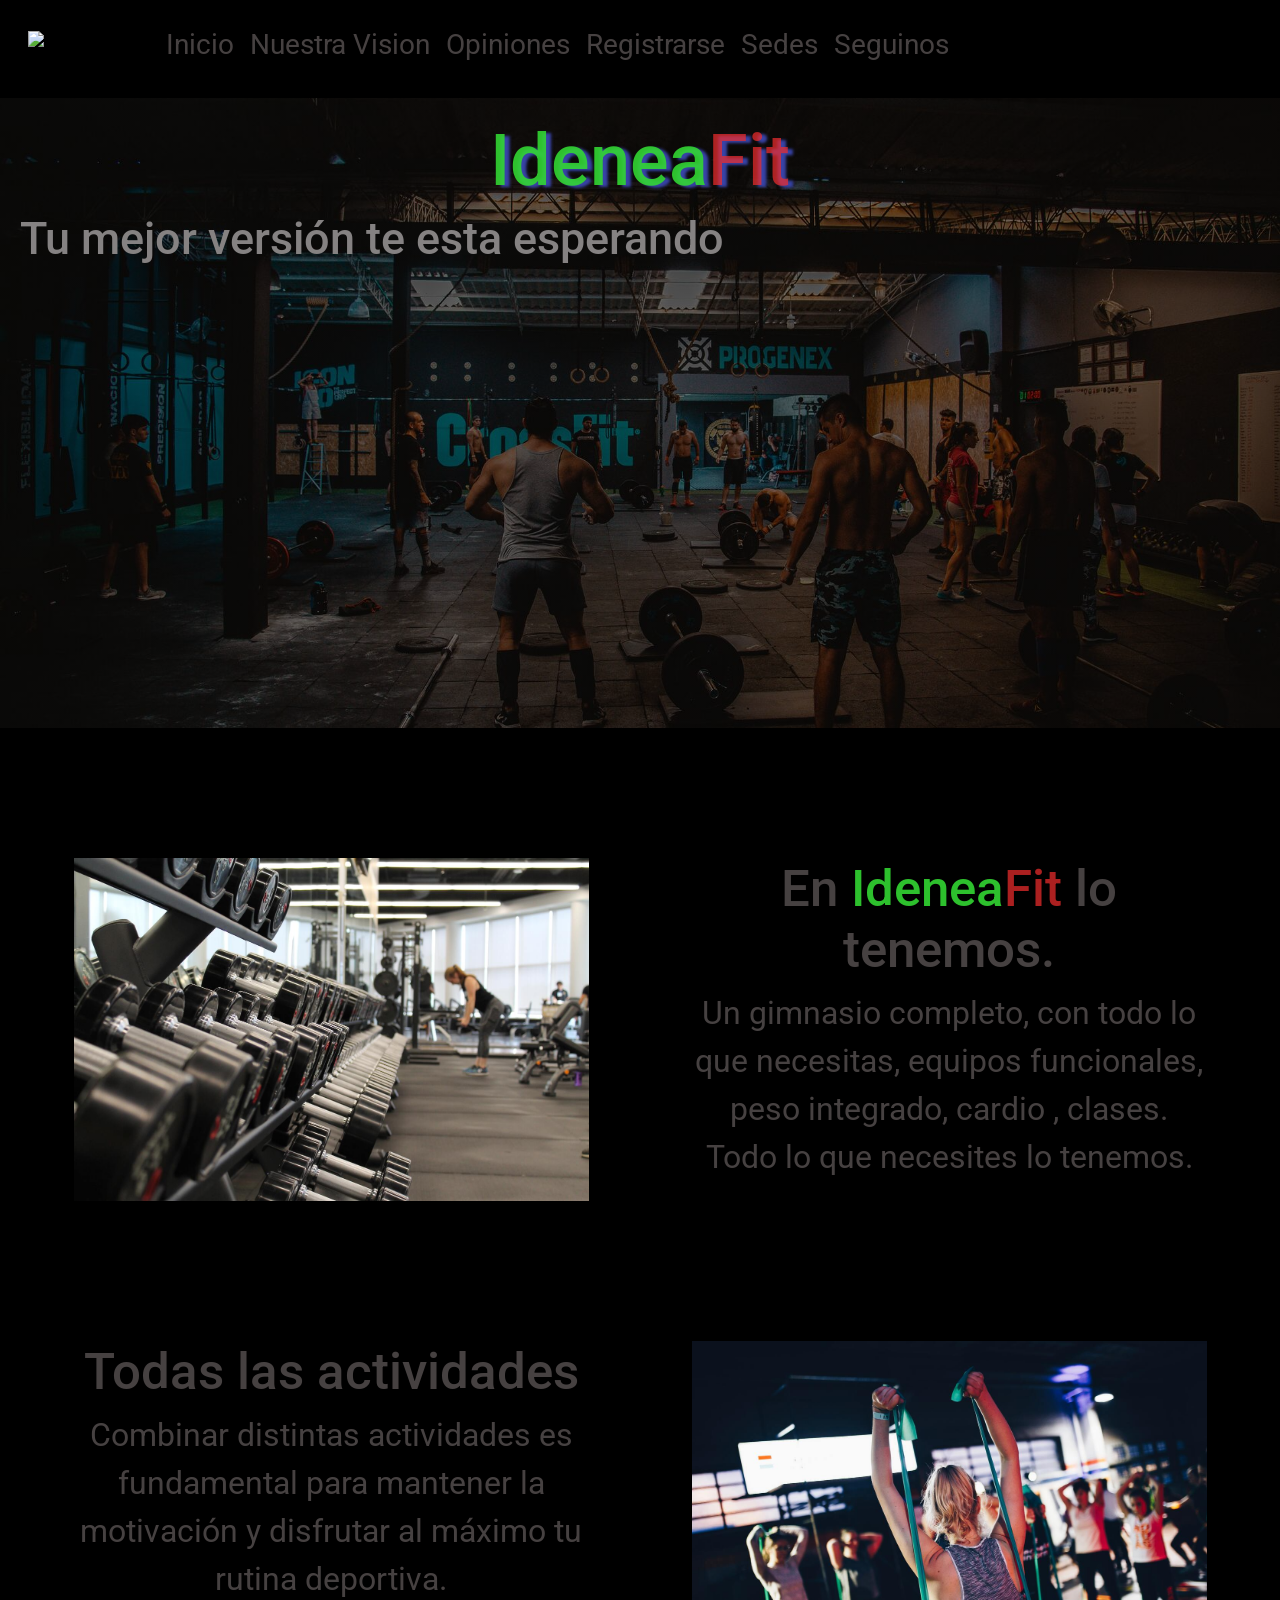
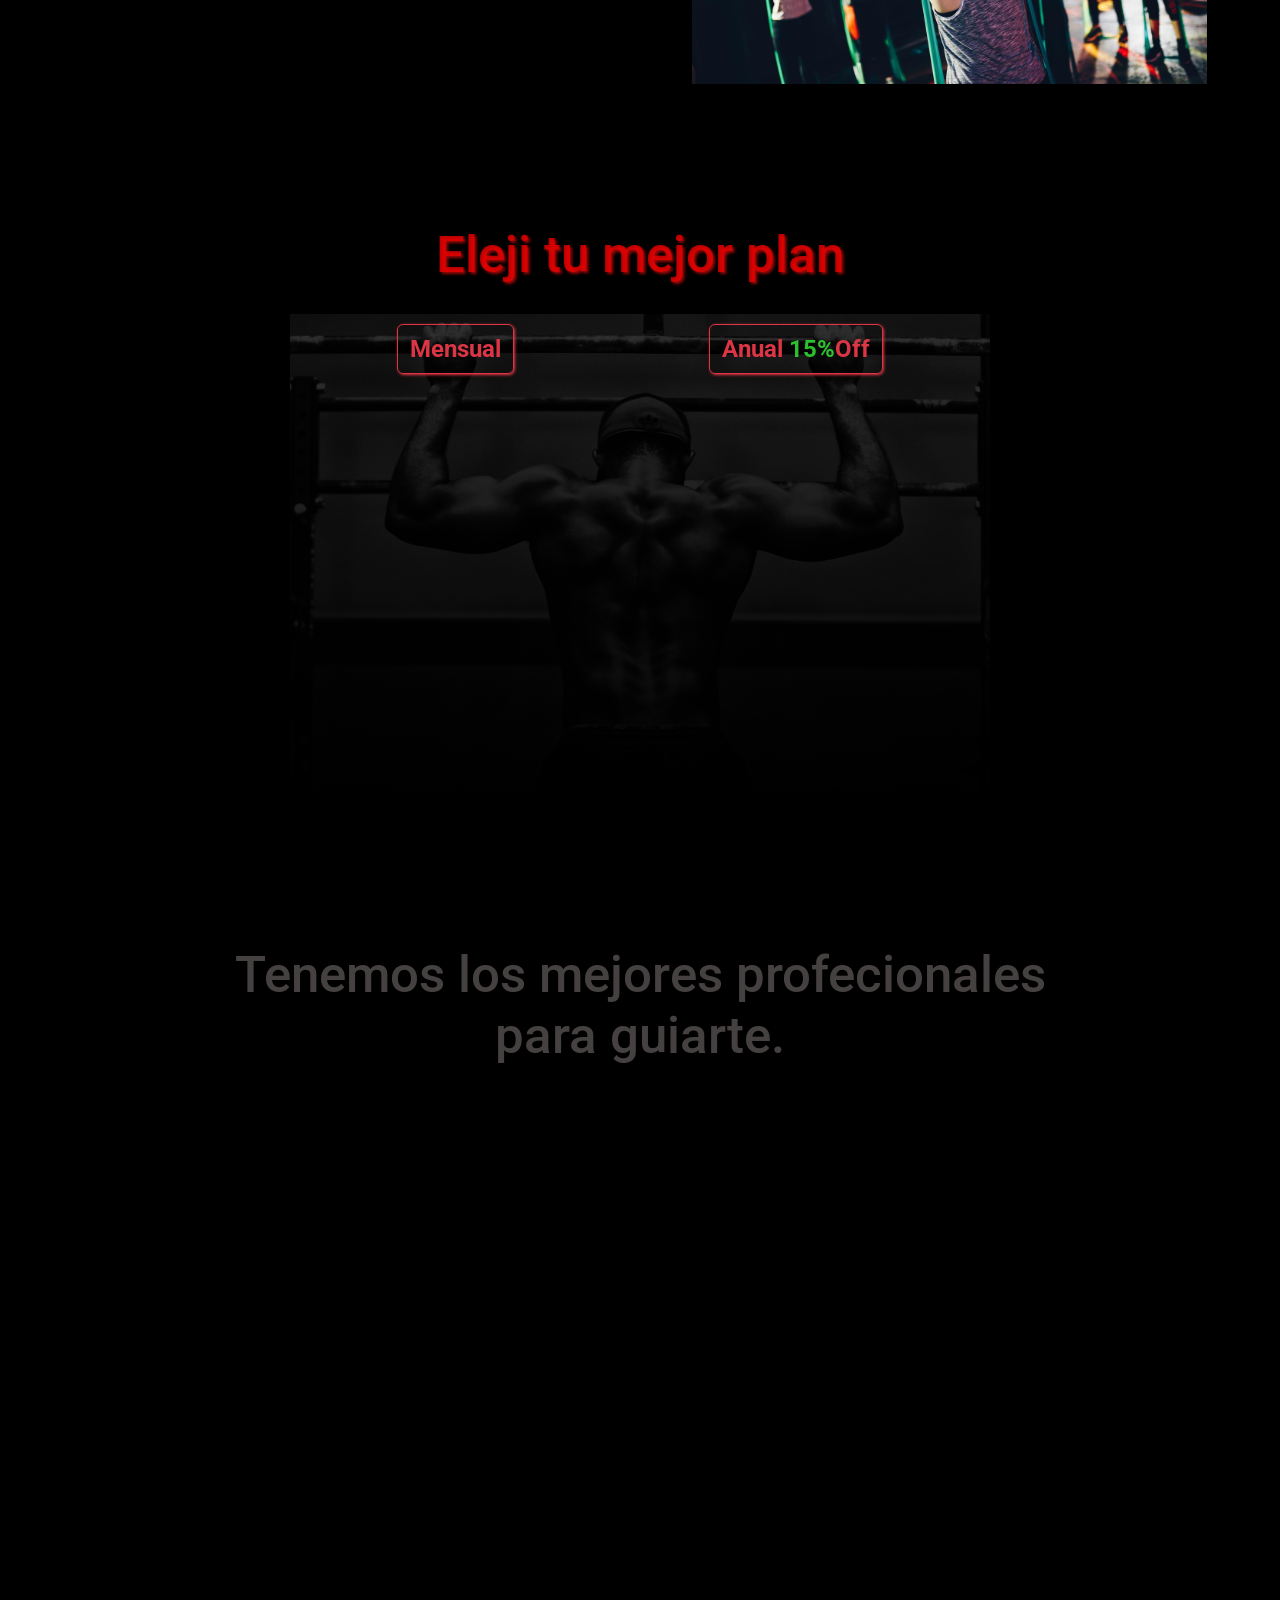
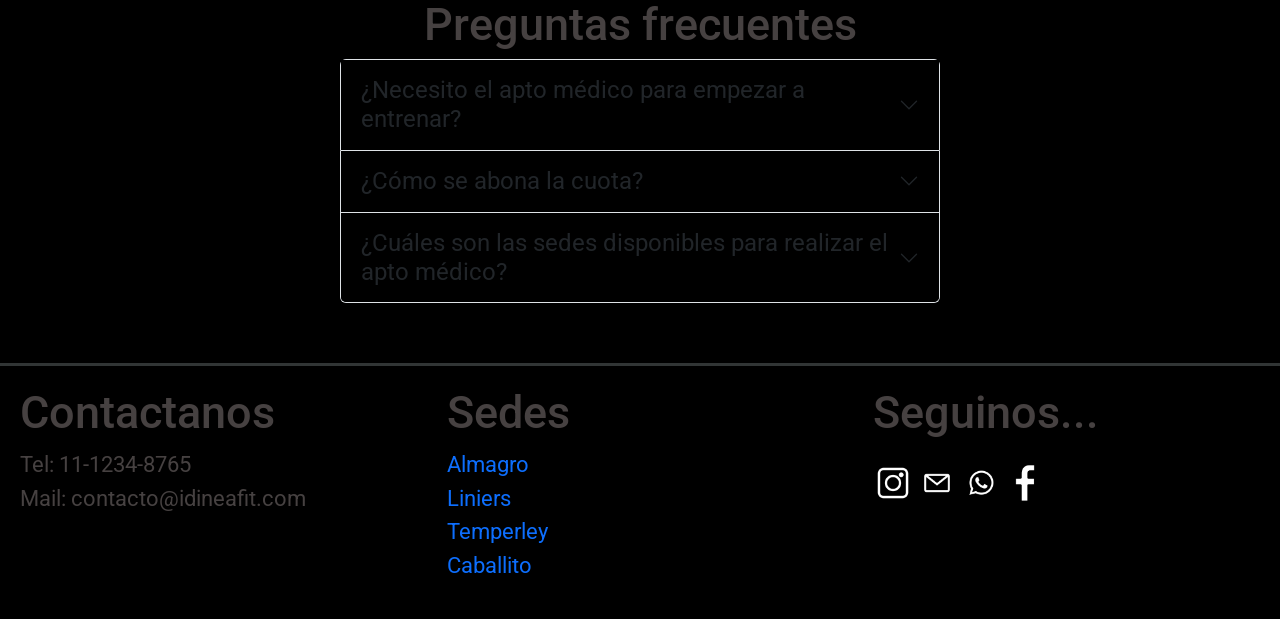
==== commit 702f8019: "retoques generales sedes" ====
--- a/index.html
+++ b/index.html
@@ -33,7 +33,7 @@
                     <a class="nav-link" href="./pagina/opiniones.html">Opiniones</a>
                 </li>
                 <li class="nav-item">
-                    <a class="nav-link" href="/pagina/registrarse.html">Registrarse</a>
+                    <a class="nav-link" href="./pagina/registrarse.html">Registrarse</a>
                 </li>
                 <li class="nav-item">
                     <a class="nav-link" href="./pagina/sedes.html">Sedes</a>
@@ -121,6 +121,9 @@
 
     <!--seccion preguntas frecuentes bootstrap-->
     <section class="preguntas-frecuentes">
+        <div>
+            <h3>Preguntas frecuentes</h3>
+        </div>
         <div class="accordion">
             <div class="accordion-item bg-black">
                 <h2 class="accordion-header  bg-black">
--- a/css/estilo.css
+++ b/css/estilo.css
@@ -157,6 +157,7 @@
 /*seccion preguntas frecuentes*/
 .preguntas-frecuentes{
     display: flex;
+    flex-direction: column;
     justify-content: center;
     align-items: center;
 
@@ -204,7 +205,8 @@
 
 /*opiniones*/
 .opiniones-titulos{
-    padding-top: 50px;
+    text-align: center;
+    padding: 70px;
 }
 
 .container{
@@ -218,6 +220,41 @@
 
 .card-text{
     font-family: 'Dancing Script', cursive;
+}
+
+/*registrarse*/
+.registro{
+    padding: 15px 2px 10px 2px;
+}
+
+.labelkyinputk{
+    padding-top: 13px;
+    font-size: 1.5rem;
+}
+
+.enviar-reset{
+    padding: 50px 0px;
+}
+
+.inputk{
+    font-size: 1.2rem;
+}
+
+
+/*nuestra-vision*/
+.nuestra-vi{
+    font-weight: bold;
+    padding: 50px 80px;
+    
+}
+
+.nuestra-imagen{
+    background-image: url(../recursos/imagenes/vision.png);
+    background-repeat: no-repeat;
+    background-size: contain;
+    padding: auto;
+    width: 300px;
+    height: 160px;
 }
 
 
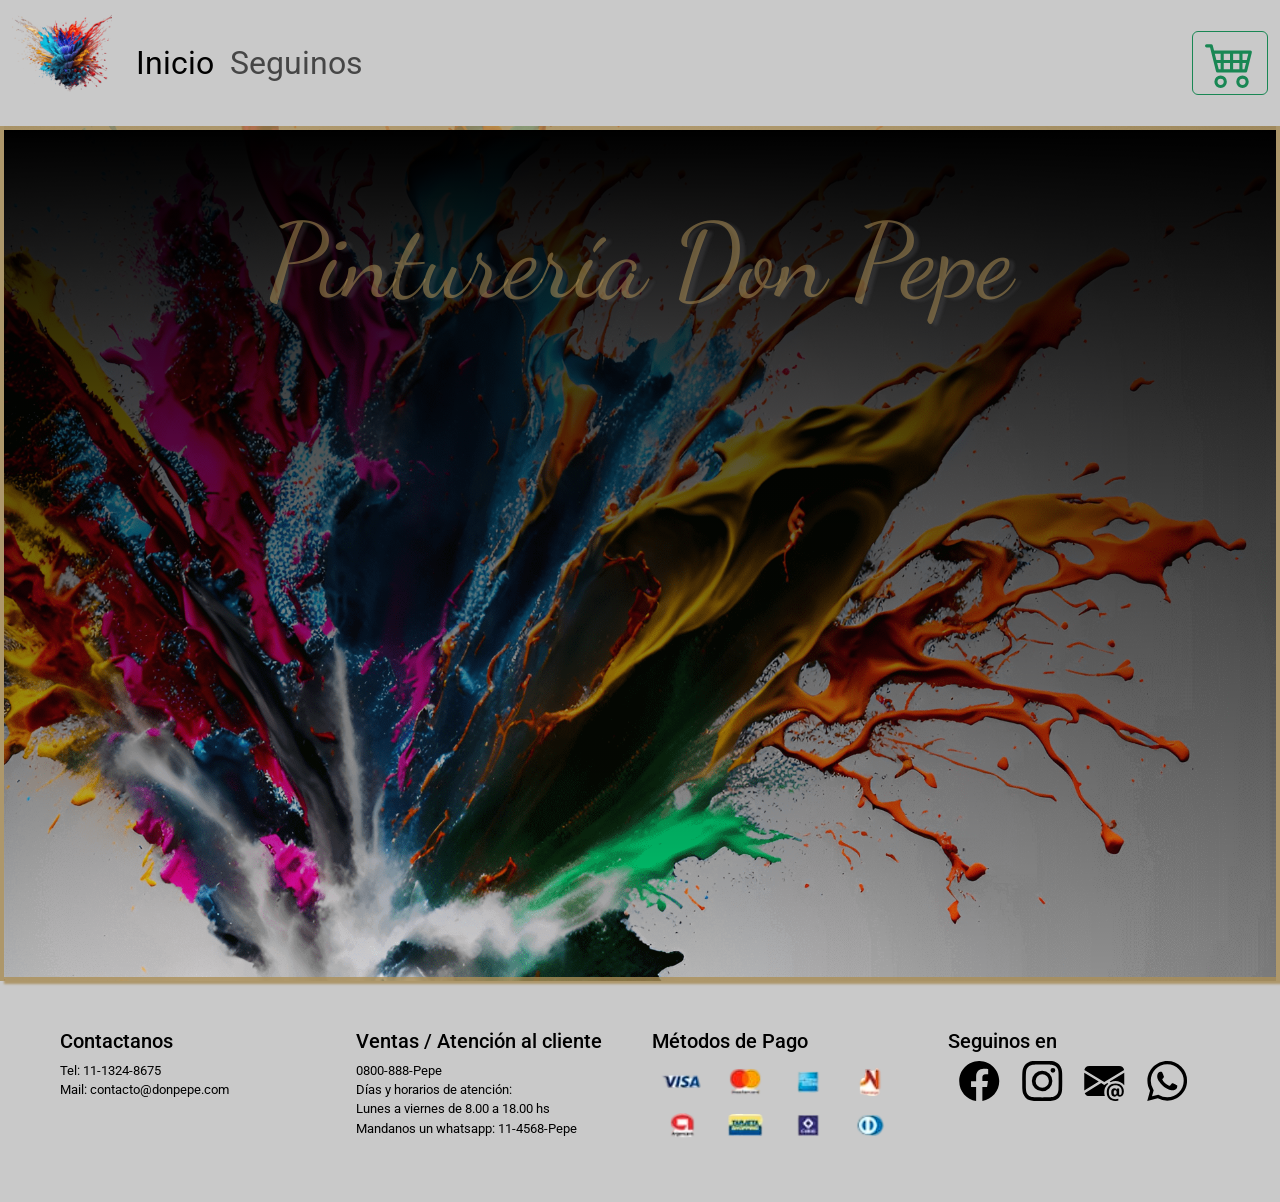
==== commit 5ea17f7e: "agregado de objetos, array , metodos de busqueda y filtrado sobre array" ====
--- a/index.html
+++ b/index.html
@@ -1,203 +1,129 @@
 <!DOCTYPE html>
 <html lang="es">
 <head>
-    <meta charset="UTF-8">
-    <meta http-equiv="X-UA-Compatible" content="IE=edge">
-    <meta name="viewport" content="width=device-width, initial-scale=1.0">
-    <link rel="shortcut icon" href="./recursos/iconos/pesa.png" type="image/x-icon">
-    <link href="https://cdn.jsdelivr.net/npm/bootstrap@5.3.0-alpha1/dist/css/bootstrap.min.css" rel="stylesheet" integrity="sha384-GLhlTQ8iRABdZLl6O3oVMWSktQOp6b7In1Zl3/Jr59b6EGGoI1aFkw7cmDA6j6gD" crossorigin="anonymous">
-    <link rel="stylesheet" href="./css/estilo.css">
+	<meta charset="utf-8">
+	<meta name="viewport" content="width=device-width, initial-scale=1">
+	<meta name="description" content="Lo mejor de lo mejor en pinturería Don Pepe">
+    <meta name="keywords" content="PINTURA, BARATO, MUY BARATO, PINTURERIA">
+	<link href="https://cdn.jsdelivr.net/npm/bootstrap@5.3.0-alpha2/dist/css/bootstrap.min.css" rel="stylesheet" integrity="sha384-aFq/bzH65dt+w6FI2ooMVUpc+21e0SRygnTpmBvdBgSdnuTN7QbdgL+OapgHtvPp" crossorigin="anonymous">
+	<link rel="shortcut icon" href="./recursos/icono/icono-color.png" type="image/x-icon">
+	<link rel="stylesheet" href="./css/estilo.css">
+	<title>Pintureria Don Pepe</title>
+</head>
+<body>
+	
+	<nav class="navbar navbar-expand-lg">
+		<div class="container-fluid">
+		<a class="navbar-brand" href="#"><img width="100" height="100" src="./recursos/icono/icono-color.png" alt="icono de don pepe"></a>
+		<button class="navbar-toggler" type="button" data-bs-toggle="collapse" data-bs-target="#navbarNav" aria-controls="navbarNav" aria-expanded="false" aria-label="Toggle navigation">
+			<span class="navbar-toggler-icon"></span>
+		</button>
+		<div class="collapse navbar-collapse" id="navbarNav">
+			<ul class="navbar-nav">
+			<li class="nav-item">
+				<a class="nav-link active" aria-current="page" href="#">Inicio</a>
+			</li>
+			<li class="nav-item">
+				<a class="nav-link" href="#Seguinos">Seguinos</a>
+			</li>
+			<li>
+				
+			</li>
+			<!-- <li class="nav-item">
+				<a class="nav-link disabled">Disabled</a>
+			</li> -->
+			</ul>
+		</div>
 
-    <title>IdineaFit</title>
-</head>
-
-<body>
-
-    <header>
-    <!--navbar con boostrap-->
-        <nav class="navbar navbar-expand-lg p-3 mb-2 bg-black text-white">
-            <div class="container-fluid">
-                <a class="navbar-brand" href="#"><img width="50px" src="./recursos/iconos/idinea-logo.png" alt="idinea-logo"></a>
-                <button class="navbar-toggler" type="button" data-bs-toggle="collapse" data-bs-target="#navbarSupportedContent" aria-controls="navbarSupportedContent" aria-expanded="false" aria-label="Toggle navigation">
-                    <span class="navbar-toggler-icon btn btn-secondary"></span>
-                </button>
-            <div class="collapse navbar-collapse" id="navbarSupportedContent">
-                <ul class="navbar-nav">
-                <li class="nav-item">
-                    <a class="nav-link " aria-current="page" href="#">Inicio</a>
-                </li>
-                <li class="nav-item">
-                    <a class="nav-link" href="./pagina/nuestra-vision.html">Nuestra Vision</a>
-                </li>
-                <li class="nav-item">
-                    <a class="nav-link" href="./pagina/opiniones.html">Opiniones</a>
-                </li>
-                <li class="nav-item">
-                    <a class="nav-link" href="./pagina/registrarse.html">Registrarse</a>
-                </li>
-                <li class="nav-item">
-                    <a class="nav-link" href="./pagina/sedes.html">Sedes</a>
-                </li>
-                <li class="nav-item">
-                    <a class="nav-link" href="#redes">Seguinos</a>
-                </li>
-                </ul>
-            </div>
-            </div>
-        </nav>
-
-        <div class="frase">
-            <h1><span class="idenea">Idenea</span><span class="fit">Fit</span></h1>
-            <h3>Tu mejor versión te esta esperando</h3>
-        </div>
-    </header>
+		<button type="button" class="btn btn-outline-success" data-bs-toggle="modal" data-bs-target="#exampleModal" data-bs-whatever="@mdo"><svg xmlns="http://www.w3.org/2000/svg" width="50" height="50" fill="currentColor" class="bi bi-cart4" viewBox="0 0 16 16">
+			<path d="M0 2.5A.5.5 0 0 1 .5 2H2a.5.5 0 0 1 .485.379L2.89 4H14.5a.5.5 0 0 1 .485.621l-1.5 6A.5.5 0 0 1 13 11H4a.5.5 0 0 1-.485-.379L1.61 3H.5a.5.5 0 0 1-.5-.5zM3.14 5l.5 2H5V5H3.14zM6 5v2h2V5H6zm3 0v2h2V5H9zm3 0v2h1.36l.5-2H12zm1.11 3H12v2h.61l.5-2zM11 8H9v2h2V8zM8 8H6v2h2V8zM5 8H3.89l.5 2H5V8zm0 5a1 1 0 1 0 0 2 1 1 0 0 0 0-2zm-2 1a2 2 0 1 1 4 0 2 2 0 0 1-4 0zm9-1a1 1 0 1 0 0 2 1 1 0 0 0 0-2zm-2 1a2 2 0 1 1 4 0 2 2 0 0 1-4 0z"/>
+		</svg></button>
+		
+		<div class="modal fade" id="exampleModal" tabindex="-1" aria-labelledby="exampleModalLabel" aria-hidden="true">
+		<div class="modal-dialog">
+			<div class="modal-content">
+			<div class="modal-header">
+				<h3 class="modal-title btn btn-outline-success" id="exampleModalLabel">Carrito de compras</h3>
+				<button type="button" class="btn-close" data-bs-dismiss="modal" aria-label="Close"></button>
+			</div>
+			<div class="modal-body btn btn-outline-primary" id="comprasEnCarrito">
+				
+			</div>
+			<!-- <div class="modal-footer">
+				<button type="button" class="btn btn-secondary" data-bs-dismiss="modal">Close</button>
+				<button type="button" class="btn btn-primary">Send message</button>
+			</div> -->
+			</div>
+		</div>
+		</div>
+		</div>
+	</nav>
+	
+	<header>
+		<div class="titulaso">
+			<h1>Pinturería Don Pepe</h1>
+		</div>
+	</header>
 
 
-<!--boostrap main-->
-    <main>
-        <div class="container-fluid mainidea">
-            <div class="d-flex justify-content-around flex-wrap mainidea-cajas">
-                <div class="col-12 col-md-5">
-                    <div>
-                        <img src="./recursos/imagenes/todo-netecesitas_gimnasio.jpg" class="card-img-top" alt="imagen todo los que necesitas">
-                    </div>
-                </div>
-                <div class="col-12 col-md-5">
-                    <h2>En <span class="idenea">Idenea</span><span class="fit">Fit</span> lo tenemos.</h2>
-                    <p>Un gimnasio completo, con todo lo que necesitas, equipos funcionales, peso integrado, cardio , clases. Todo lo que necesites lo tenemos.</p>
-                </div>
-            </div>
-            <div class="d-flex justify-content-around flex-wrap mainidea-cajas">
-                <div class="col-12 col-md-5">
-                    <h2>Todas las actividades</h2>
-                    <p>Combinar distintas actividades es fundamental para mantener la motivación y disfrutar al máximo tu rutina deportiva.</p>
-                </div>
-                <div class="col-12 col-md-5">
-                    <div>
-                        <img src="./recursos/imagenes/actividades-gimnasio.jpg" class="card-img-top" alt="imagen realizando actividades en el gimnasio">
-                    </div>
-                </div>
-            </div>
-        </div>
-    </main>
+
+	<footer>
+		<div class="container-fluid footer-majo">
+			<div class="row p-5">
+
+				<div class="col-xs-12 col-md-6 col-lg-3">
+					<p class="h5">Contactanos</p>
+					<ul>
+						<li>Tel: 11-1324-8675</li>
+						<li>Mail: contacto@donpepe.com</li>
+					</ul>
+				</div>
+
+				<div class="col-xs-12 col-md-6 col-lg-3">
+					<p class="h5">Ventas / Atención al cliente</p>
+					<ul>
+						<li>0800-888-Pepe</li>
+						<li>Días y horarios de atención:</li>
+						<li>Lunes a viernes de 8.00 a 18.00 hs</li>
+						<li>Mandanos un whatsapp: 11-4568-Pepe</li>
+					</ul>
+				</div>
+
+				<div class="col-xs-12 col-md-6 col-lg-3">
+					<p class="h5">Métodos de Pago</p>
+					<img src="./recursos/imagenes/tarjetas.png" class="img-fluid" alt="imagen con marcas de tarjetas de credito">
+				</div>
+
+				<div class="col-xs-12 col-md-6 col-lg-3">
+					<p class="h5">Seguinos en</p>
+					<div class="container-ico" id="Seguinos">
+
+						<svg xmlns="http://www.w3.org/2000/svg" width="40" height="40" fill="currentColor" class="bi bi-facebook" viewBox="0 0 16 16">
+							<path d="M16 8.049c0-4.446-3.582-8.05-8-8.05C3.58 0-.002 3.603-.002 8.05c0 4.017 2.926 7.347 6.75 7.951v-5.625h-2.03V8.05H6.75V6.275c0-2.017 1.195-3.131 3.022-3.131.876 0 1.791.157 1.791.157v1.98h-1.009c-.993 0-1.303.621-1.303 1.258v1.51h2.218l-.354 2.326H9.25V16c3.824-.604 6.75-3.934 6.75-7.951z"/>
+						</svg>
+
+						<svg xmlns="http://www.w3.org/2000/svg" width="40" height="40" fill="currentColor" class="bi bi-instagram" viewBox="0 0 16 16">
+							<path d="M8 0C5.829 0 5.556.01 4.703.048 3.85.088 3.269.222 2.76.42a3.917 3.917 0 0 0-1.417.923A3.927 3.927 0 0 0 .42 2.76C.222 3.268.087 3.85.048 4.7.01 5.555 0 5.827 0 8.001c0 2.172.01 2.444.048 3.297.04.852.174 1.433.372 1.942.205.526.478.972.923 1.417.444.445.89.719 1.416.923.51.198 1.09.333 1.942.372C5.555 15.99 5.827 16 8 16s2.444-.01 3.298-.048c.851-.04 1.434-.174 1.943-.372a3.916 3.916 0 0 0 1.416-.923c.445-.445.718-.891.923-1.417.197-.509.332-1.09.372-1.942C15.99 10.445 16 10.173 16 8s-.01-2.445-.048-3.299c-.04-.851-.175-1.433-.372-1.941a3.926 3.926 0 0 0-.923-1.417A3.911 3.911 0 0 0 13.24.42c-.51-.198-1.092-.333-1.943-.372C10.443.01 10.172 0 7.998 0h.003zm-.717 1.442h.718c2.136 0 2.389.007 3.232.046.78.035 1.204.166 1.486.275.373.145.64.319.92.599.28.28.453.546.598.92.11.281.24.705.275 1.485.039.843.047 1.096.047 3.231s-.008 2.389-.047 3.232c-.035.78-.166 1.203-.275 1.485a2.47 2.47 0 0 1-.599.919c-.28.28-.546.453-.92.598-.28.11-.704.24-1.485.276-.843.038-1.096.047-3.232.047s-2.39-.009-3.233-.047c-.78-.036-1.203-.166-1.485-.276a2.478 2.478 0 0 1-.92-.598 2.48 2.48 0 0 1-.6-.92c-.109-.281-.24-.705-.275-1.485-.038-.843-.046-1.096-.046-3.233 0-2.136.008-2.388.046-3.231.036-.78.166-1.204.276-1.486.145-.373.319-.64.599-.92.28-.28.546-.453.92-.598.282-.11.705-.24 1.485-.276.738-.034 1.024-.044 2.515-.045v.002zm4.988 1.328a.96.96 0 1 0 0 1.92.96.96 0 0 0 0-1.92zm-4.27 1.122a4.109 4.109 0 1 0 0 8.217 4.109 4.109 0 0 0 0-8.217zm0 1.441a2.667 2.667 0 1 1 0 5.334 2.667 2.667 0 0 1 0-5.334z"/>
+						</svg>
+
+						<svg xmlns="http://www.w3.org/2000/svg" width="40" height="40" fill="currentColor" class="bi bi-envelope-at-fill" viewBox="0 0 16 16">
+							<path d="M2 2A2 2 0 0 0 .05 3.555L8 8.414l7.95-4.859A2 2 0 0 0 14 2H2Zm-2 9.8V4.698l5.803 3.546L0 11.801Zm6.761-2.97-6.57 4.026A2 2 0 0 0 2 14h6.256A4.493 4.493 0 0 1 8 12.5a4.49 4.49 0 0 1 1.606-3.446l-.367-.225L8 9.586l-1.239-.757ZM16 9.671V4.697l-5.803 3.546.338.208A4.482 4.482 0 0 1 12.5 8c1.414 0 2.675.652 3.5 1.671Z"/>
+							<path d="M15.834 12.244c0 1.168-.577 2.025-1.587 2.025-.503 0-1.002-.228-1.12-.648h-.043c-.118.416-.543.643-1.015.643-.77 0-1.259-.542-1.259-1.434v-.529c0-.844.481-1.4 1.26-1.4.585 0 .87.333.953.63h.03v-.568h.905v2.19c0 .272.18.42.411.42.315 0 .639-.415.639-1.39v-.118c0-1.277-.95-2.326-2.484-2.326h-.04c-1.582 0-2.64 1.067-2.64 2.724v.157c0 1.867 1.237 2.654 2.57 2.654h.045c.507 0 .935-.07 1.18-.18v.731c-.219.1-.643.175-1.237.175h-.044C10.438 16 9 14.82 9 12.646v-.214C9 10.36 10.421 9 12.485 9h.035c2.12 0 3.314 1.43 3.314 3.034v.21Zm-4.04.21v.227c0 .586.227.8.581.8.31 0 .564-.17.564-.743v-.367c0-.516-.275-.708-.572-.708-.346 0-.573.245-.573.791Z"/>
+						</svg>
+
+						<svg xmlns="http://www.w3.org/2000/svg" width="40" height="40" fill="currentColor" class="bi bi-whatsapp" viewBox="0 0 16 16">
+							<path d="M13.601 2.326A7.854 7.854 0 0 0 7.994 0C3.627 0 .068 3.558.064 7.926c0 1.399.366 2.76 1.057 3.965L0 16l4.204-1.102a7.933 7.933 0 0 0 3.79.965h.004c4.368 0 7.926-3.558 7.93-7.93A7.898 7.898 0 0 0 13.6 2.326zM7.994 14.521a6.573 6.573 0 0 1-3.356-.92l-.24-.144-2.494.654.666-2.433-.156-.251a6.56 6.56 0 0 1-1.007-3.505c0-3.626 2.957-6.584 6.591-6.584a6.56 6.56 0 0 1 4.66 1.931 6.557 6.557 0 0 1 1.928 4.66c-.004 3.639-2.961 6.592-6.592 6.592zm3.615-4.934c-.197-.099-1.17-.578-1.353-.646-.182-.065-.315-.099-.445.099-.133.197-.513.646-.627.775-.114.133-.232.148-.43.05-.197-.1-.836-.308-1.592-.985-.59-.525-.985-1.175-1.103-1.372-.114-.198-.011-.304.088-.403.087-.088.197-.232.296-.346.1-.114.133-.198.198-.33.065-.134.034-.248-.015-.347-.05-.099-.445-1.076-.612-1.47-.16-.389-.323-.335-.445-.34-.114-.007-.247-.007-.38-.007a.729.729 0 0 0-.529.247c-.182.198-.691.677-.691 1.654 0 .977.71 1.916.81 2.049.098.133 1.394 2.132 3.383 2.992.47.205.84.326 1.129.418.475.152.904.129 1.246.08.38-.058 1.171-.48 1.338-.943.164-.464.164-.86.114-.943-.049-.084-.182-.133-.38-.232z"/>
+						</svg>
+
+					</div>
+				</div>	
+			</div>
+		</div>
 
 
-<!--seccion planes-->
-    <section>
-        <div class="planes row">
-            <div class="text-center">
-                <h2>Eleji tu mejor plan</h2>
-            </div>
-            <div class="plan">
-                <div class="plan_tiempo">
-                    <div>
-                        <a href="./pagina/registrarse.html">                        
-                            <button type="button" class="btn btn-outline-danger">Mensual</button>
-                        </a>
-                    </div>
-                    <div>
-                        <a href="./pagina/registrarse.html">
-                            <button type="button" class="btn btn-outline-danger"">Anual<span class="idenea"> 15%</span>Off</button>
-                        </a>
-                    </div>
-                </div>
-            </div>
-        </div>
-    </section>
-
-
-<!--seccion profe, iframe de youtube-->
-    <section>
-        <div class="container">
-            <div class="profe">
-                <article>
-                    <h2 class="titulo-profe" >Tenemos los mejores profecionales para guiarte.</h2>
-                    <iframe class="video-profe"  width="296" height="166.5" src="https://www.youtube.com/embed/HUe2Vu-DCJo?start=19" title="YouTube video player" frameborder="0" allow="accelerometer; autoplay; clipboard-write; encrypted-media; gyroscope; picture-in-picture; web-share" allowfullscreen></iframe>
-                </article>
-                </div>
-        </div>
-    </section>
-
-
-    <!--seccion preguntas frecuentes bootstrap-->
-    <section class="preguntas-frecuentes">
-        <div>
-            <h3>Preguntas frecuentes</h3>
-        </div>
-        <div class="accordion">
-            <div class="accordion-item bg-black">
-                <h2 class="accordion-header  bg-black">
-                    <button class="accordion-button collapsed  bg-black fs-4" type="button" data-bs-toggle="collapse" data-bs-target="#collapseone" aria-expanded="false" aria-controls="collapseThree">
-                        ¿Necesito el apto médico para empezar a entrenar?
-                    </button>
-                </h2>
-                <div id="collapseone" class="accordion-collapse collapse " aria-labelledby="headingfour" data-bs-parent="#accordionExample">
-                    <div class="accordion-body fs-5">
-                        Tu apto médico vigente es obligatorio al momento de iniciar una actividad física. Según la ley 139 art. 3 en decreto reglamentario Nº 1821, art. 6: (para Capital Federal) y la ley 12329 art. 9 (para la provincia de Bs. As.) es obligatorio tener el apto médico al día para ingresar a nuestras instalaciones.                    
-                    </div>
-                </div>
-            </div>
-            <div class="accordion-item bg-black">
-                <h2 class="accordion-header" id="headingTwo">
-                    <button class="accordion-button collapsed  bg-black fs-4" type="button" data-bs-toggle="collapse" data-bs-target="#collapseTwo" aria-expanded="false" aria-controls="collapseTwo">
-                        ¿Cómo se abona la cuota?
-                    </button>
-                </h2>
-                <div id="collapseTwo" class="accordion-collapse collapse" aria-labelledby="headingTwo" data-bs-parent="#accordionExample">
-                    <div class="accordion-body fs-5">
-                        En un Plan Mensual, el primer cargo en tu cuenta se genera al momento de tu alta y corresponde al primer mes de vigencia de tu Plan. La vigencia se renueva de forma automática cada mes el mismo día en el que te diste de alta. El Plan Anual se paga una única vez y el monto será distribuido en el número de cuotas que selecciones al momento de realizar la compra.                    
-                    </div>
-                </div>
-            </div>
-            <div class="accordion-item bg-black">
-                <h2 class="accordion-header">
-                    <button class="accordion-button collapsed bg-black fs-4" type="button" data-bs-toggle="collapse" data-bs-target="#collapseThree" aria-expanded="false" aria-controls="collapseThree">
-                        ¿Cuáles son las sedes disponibles para realizar el apto médico?
-                    </button>
-                </h2>
-                <div id="collapseThree" class="accordion-collapse collapse" aria-labelledby="headingThree" data-bs-parent="#accordionExample">
-                    <div class="accordion-body fs-5">
-                        La realización del apto médico tiene un costo adicional, el cual deberán consultar en la sede. Las sedes disponibles son Liniers y Almagro. 
-                    </div>
-                </div>
-            </div>
-        </div>
-    </section>
-
-
-<!--gridd footer-->
-    <footer>
-        <div class=caja-footer>
-            <div class="cajitas-footer">
-                <h3>Contactanos</h3>
-                <ul>
-                    <li>Tel: 11-1234-8765</li>
-                    <li>Mail: contacto@idineafit.com</li>
-                </ul>
-            </div>
-            
-            <div class="cajitas-footer">
-                <h3>Sedes</h3>
-                <ul >
-                    <li><a class="caja__sitio" href="./pagina/sedes.html#Almagro">Almagro</a></li>
-                    <li><a class="caja__sitio" href="./pagina/sedes.html#Liniers">Liniers</a></li>
-                    <li><a class="caja__sitio" href="./pagina/sedes.html#Temperley">Temperley</a></li>
-                    <li><a class="caja__sitio" href="./pagina/sedes.html#Caballito">Caballito</a></li>
-                </ul>
-            </div>
-            
-            <div class="cajitas-footer">
-                <h3>Seguinos...</h3>
-                    <Nav class="redes" id="redes">
-                    <a href=""><img class="caja__redes" src="./recursos/iconos/instagram-white.png" alt="Instagram"></a>
-                    <a href=""><img class="caja__redes" src="./recursos/iconos/email-white.png" alt="Mail"></a>
-                    <a href=""><img class="caja__redes" src="./recursos/iconos/whatsapp-white.png" alt="Whatsapp"></a>
-                    <a href=""><img class="caja__redes" src="./recursos/iconos/facebook-white.png" alt="Facebook"></a>
-                </Nav>
-            </div>
-        </div>
-    </footer>
-
-    <script src="https://cdn.jsdelivr.net/npm/bootstrap@5.3.0-alpha1/dist/js/bootstrap.bundle.min.js" integrity="sha384-w76AqPfDkMBDXo30jS1Sgez6pr3x5MlQ1ZAGC+nuZB+EYdgRZgiwxhTBTkF7CXvN" crossorigin="anonymous"></script>
+	</footer>
+	<script src="https://cdn.jsdelivr.net/npm/bootstrap@5.3.0-alpha2/dist/js/bootstrap.bundle.min.js" integrity="sha384-qKXV1j0HvMUeCBQ+QVp7JcfGl760yU08IQ+GpUo5hlbpg51QRiuqHAJz8+BrxE/N" crossorigin="anonymous"></script>
+	<script src="./main.js"></script>
+	
 </body>
-</html>+</html>
--- a/css/estilo.css
+++ b/css/estilo.css
@@ -1,316 +1,190 @@
-/*Fuente*/
-@import url('https://fonts.googleapis.com/css2?family=Dancing+Script&family=Roboto&display=swap');
-/*
-font-family: 'Dancing Script', cursive;
-font-family: 'Roboto', sans-serif;
-*/
-
-*{
-    margin: 0px;
-    padding: 0px;
+@charset "UTF-8";
+@import url("https://fonts.googleapis.com/css2?family=Dancing+Script&family=Roboto&display=swap");
+/* Las adaptamos al modo oscuro */
+@media (prefers-color-scheme: dark) {
+  :root {
+    --negro: #ececec;
+  }
+}
+/* Opcional */
+/* Configuramos si un usuario ha activado el modo alto contraste. (WD) */
+/* Opcional */
+/* Desactivamos los animations en el caso de que el usuario haya configurado el modo sin animation */
+@media (prefers-reduced-motion: reduce) {
+  * {
+    -webkit-animation: none !important;
+    animation: none !important;
+    -webkit-transition: none !important;
+    transition: none !important;
+  }
+}
+/* Reseteamos los margin y paddings de todas las etiquetas */
+* {
+  margin: 0;
+  padding: 0;
+  border: 0;
+  -webkit-box-sizing: border-box;
+  box-sizing: border-box;
+  vertical-align: baseline;
 }
 
-body{
-    background-color: black;
-    font-family: 'Roboto', sans-serif;
-    color: rgb(70, 65, 65);
-}
-h1{font-size: 3.5em;}
-h2{font-size: 2.7em;}
-h3{font-size: 2em;}
-p{font-size: 1.2em;}
-ul{list-style: none;
-padding: 0;}
-a{text-decoration: none;}
-
-.idenea{color: rgba(51, 216, 51, 0.89);}
-.fit{color: rgba(238, 44, 44, 0.719);}
-
-/*comienza navbar*/
-.navbar{
-    font-size: 25px;
-    padding: 10px 15px;
+/* Evitamos problemas con las imagenes */
+img, picture, video, iframe, figure {
+  max-width: 100%;
+  width: 100%;
+  display: block;
+  /* opcional */
+  -o-object-fit: cover;
+  object-fit: cover;
+  /* opcional */
+  -o-object-position: center center;
+  object-position: center center;
 }
 
-.navbar-nav{
-    align-items: start;
-
+/* Reseteamos los enlaces para funcionar como cajas... */
+a {
+  display: block;
+  text-decoration: none;
+  color: inherit;
+  font-size: inherit;
 }
 
-.nav-link{
-    color: rgb(70, 65, 65);
-    font-size: 25px;
+/* ... excepto los que se encuentran en párrafos */
+p a {
+  display: inline;
 }
 
-.nav-link:hover{
-    color: purple;
-    text-decoration: underline;
-    text-decoration-color: purple;
-}
-/*finaliza navbar*/
-
-/*Hero*/
-.frase{   
-    text-align: center;
-    text-shadow: 5px 2px 3px rgb(56, 67, 167);
-    padding: 20px; 
-    height: 70vh;
-    
-    background-image: linear-gradient(
-    0deg,
-    rgba(0,0,0,0.5),
-    rgba(0,0,0,0.5)),
-    url(../recursos/imagenes/heroe-image.jpg);
-    background-position: center center;
-    background-size: cover;
-    background-repeat: no-repeat;
+/* Quitamos los puntos de los <li> */
+li {
+  list-style-type: none;
 }
 
-.frase h3{
-    color: rgb(133, 130, 130);
-    text-align: start;
-    text-shadow: none;
+/* Configuramos anclas suaves */
+html {
+  scroll-behavior: smooth;
 }
 
-
-/*main*/
-.mainidea{
-    margin: 60px 0px;
+/* Desactivamos estilos por defecto de las principales etiquetas de texto */
+h1, h2, h3, h4, h5, h6, p, span, a, strong, blockquote, i, b, u, em {
+  font-size: 1em;
+  font-weight: inherit;
+  font-style: inherit;
+  text-decoration: none;
+  color: inherit;
 }
 
-.mainidea-cajas{
-    padding: 70px 10px;
-    text-align: center;
-    color: rgb(70, 65, 65);
+/* Evitamos problemas con los pseudoelementos de quotes */
+blockquote:before, blockquote:after, q:before, q:after {
+  content: "";
+  content: none;
 }
 
-
-/*seccion planes*/
-.planes h2{
-    padding: 10px;
-    color:  rgba(235, 0, 0, 0.795);
-    text-shadow: 2px 2px 3px rgb(153, 9, 9);
+/* Configuramos el texto que seleccionamos */
+::-moz-selection {
+  background-color: var(--negro);
+  color: var(--blanco);
 }
 
-.planes{
-    display: flex;
-    justify-content: center;
+::selection {
+  background-color: var(--negro);
+  color: var(--blanco);
 }
 
-.plan{
-    display: flex;
-    flex-direction: column;
-
-    background-image: linear-gradient(
-        0deg,
-        rgba(0,0,0,1),
-        rgba(0,0,0,0.8)),
-    url(../recursos/imagenes/plan.jpg);
-    background-position: top center;
-    background-size: cover;
-    background-repeat: no-repeat;
-    
-    height: 500px;
-    max-width: 700px;
-
-    margin: 10px 10px 50px;
-    text-align: center;
-    padding: 10px;
-}
-.plan_tiempo{
-    display: flex;
-    justify-content: space-around;
+/* Nivelamos problemas de tipografías y colocación de formularios */
+form, input, textarea, select, button, label {
+  font-family: inherit;
+  font-size: inherit;
+  -webkit-hyphens: auto;
+  -ms-hyphens: auto;
+  hyphens: auto;
+  background-color: transparent;
+  color: inherit;
+  display: block;
+  /* opcional */
+  -webkit-appearance: none;
+  -moz-appearance: none;
+  appearance: none;
 }
 
-.button{
-    margin: 20px;
+/* Reseteamos las tablas */
+table, tr, td {
+  border-collapse: collapse;
+  border-spacing: 0;
 }
 
-.btn-outline-danger{
-    font-weight: bold;
-    font-size: 1rem;
-    box-shadow: 1px 1px 3px;
+/* Evitamos problemas con los SVG */
+svg {
+  width: 100%;
+  display: block;
+  fill: currentColor;
 }
 
-/*seccion profe, iframe youtube, flexbox*/
-.profe{
-    display: flex;
-    flex-direction: column;
-    justify-content: center;
-    align-items: center;
-
-    text-align: center;
-    color: rgb(70, 65, 65);
+/* Configuramos la tipografía para toda la web */
+body {
+  min-height: 100vh;
+  font-size: 100%;
+  font-family: var(--tipo-principal);
+  color: var(--negro);
+  background-color: rgb(201, 201, 201);
+  font-family: "Roboto", sans-serif;
 }
 
-.profe h2{
-    padding: 30px 0px 20px 0px;
-    margin: auto;
+.navbar-nav {
+  font-size: 1.3rem;
 }
 
-.video-profe{
-    width: 390px;
-    height: 300px;
+.titulaso {
+  font-family: "Dancing Script", cursive;
+  display: flex;
+  flex-direction: column;
+  align-items: center;
+  background-image: linear-gradient(to bottom, rgb(0, 0, 0), rgba(0, 0, 0, 0.1)), url(../recursos/imagenes/grande.png);
+  background-position: center center;
+  background-size: cover;
+  background-repeat: no-repeat;
+  height: 95vh;
+  border: 4px solid rgba(167, 139, 84, 0.8);
+  box-shadow: 4px 3px 2px rgba(167, 139, 84, 0.8);
+}
+.titulaso h1 {
+  text-align: center;
+  padding: 70px 10px;
+  text-shadow: 5px 2px 3px rgba(112, 112, 116, 0.205);
+  font-size: 4rem;
+  color: rgba(167, 139, 84, 0.562);
 }
 
-
-/*seccion preguntas frecuentes*/
-.preguntas-frecuentes{
-    display: flex;
-    flex-direction: column;
-    justify-content: center;
-    align-items: center;
-
-    padding: 20px;
-    margin-top: 40px;
+.footer-majo {
+  color: black;
 }
-.accordion{
-    max-width: 600px;
+.footer-majo ul {
+  padding: 0px;
+  font-size: 0.8rem;
+}
+.footer-majo .img-fluid {
+  max-width: 250px;
+}
+.footer-majo .container-ico {
+  display: flex;
+  flex-direction: row;
+  max-width: 250px;
+}
+.footer-majo .container-ico svg {
+  color: black;
 }
 
-
-/*footer con gridd*/
-footer .caja-footer {
-    display: grid;
-    grid-template-columns: 1fr 1fr 1fr;
-
-    margin-top: 40px;
-    color: rgb(70, 65, 65);
-    border-top: 3px rgb(49, 53, 53) solid;
+@media screen and (min-width: 576px) {
+  .navbar-nav {
+    font-size: 1.6rem;
+  }
+}
+@media screen and (min-width: 992px) {
+  .titulaso h1 {
+    font-size: 6.5rem;
+  }
+  .navbar-nav {
+    font-size: 2rem;
+  }
 }
 
-.cajitas-footer{
-    margin: 10px;
-    padding: 10px;
-
-    display: flex;
-    flex-direction: column;
-    align-items: start;
-}
-
-.cajitas-footer li{
-    font-size: 1.4em;
-}
-
-.redes{
-    padding-top: 15px;
-    
-}
-
-.caja__redes{
-    width: 40px;
-    height: 40px;
-}
-
-
-/*opiniones*/
-.opiniones-titulos{
-    text-align: center;
-    padding: 70px;
-}
-
-.container{
-    padding: 50px 20px;
-}
-
-.card{
-    margin: 20px;
-    box-shadow: 5px 5px 10px;
-}
-
-.card-text{
-    font-family: 'Dancing Script', cursive;
-}
-
-/*registrarse*/
-.registro{
-    padding: 15px 2px 10px 2px;
-}
-
-.labelkyinputk{
-    padding-top: 13px;
-    font-size: 1.5rem;
-}
-
-.enviar-reset{
-    padding: 50px 0px;
-}
-
-.inputk{
-    font-size: 1.2rem;
-}
-
-
-/*nuestra-vision*/
-.nuestra-vi{
-    font-weight: bold;
-    padding: 50px 80px;
-    
-}
-
-.nuestra-imagen{
-    background-image: url(../recursos/imagenes/vision.png);
-    background-repeat: no-repeat;
-    background-size: contain;
-    padding: auto;
-    width: 300px;
-    height: 160px;
-}
-
-
-/*mediaQueries*/
-@media screen and (min-width: 576px){    
-    .video-profe{
-        width: 560px;
-        height: 315px;
-    }
-}
-
-@media screen and (max-width: 768px){
-    footer .caja-footer{
-        display: flex;
-        flex-direction: column;
-        justify-content: flex-start;
-    }
-}
-
-@media screen and (min-width: 992px) {
-    .nav-link{
-        font-size: 30px;
-    }
-    .navbar-nav{
-        align-items: start;
-    }
-
-    .video-profe{
-        width: 700px;
-        height: 394px;
-    }
-    .container{
-        max-width: 75%;
-    }
-    }
-
-@media screen and (max-width: 992px) {
-    .navbar-nav{
-        align-items: end;
-}
-}
-
-@media screen and (min-width: 1200px){
-    h1{font-size: 4.5em;}
-    h2{font-size: 3.2em;}
-    h3{font-size: 2.8em;}
-    p{font-size: 2em;
-}
-    .nav-link{
-        font-size: 28px;
-}
-
-    .btn-outline-danger{
-        font-size: 1.5rem;
-    
-}
-}
-
-
+/*# sourceMappingURL=estilo.css.map */
